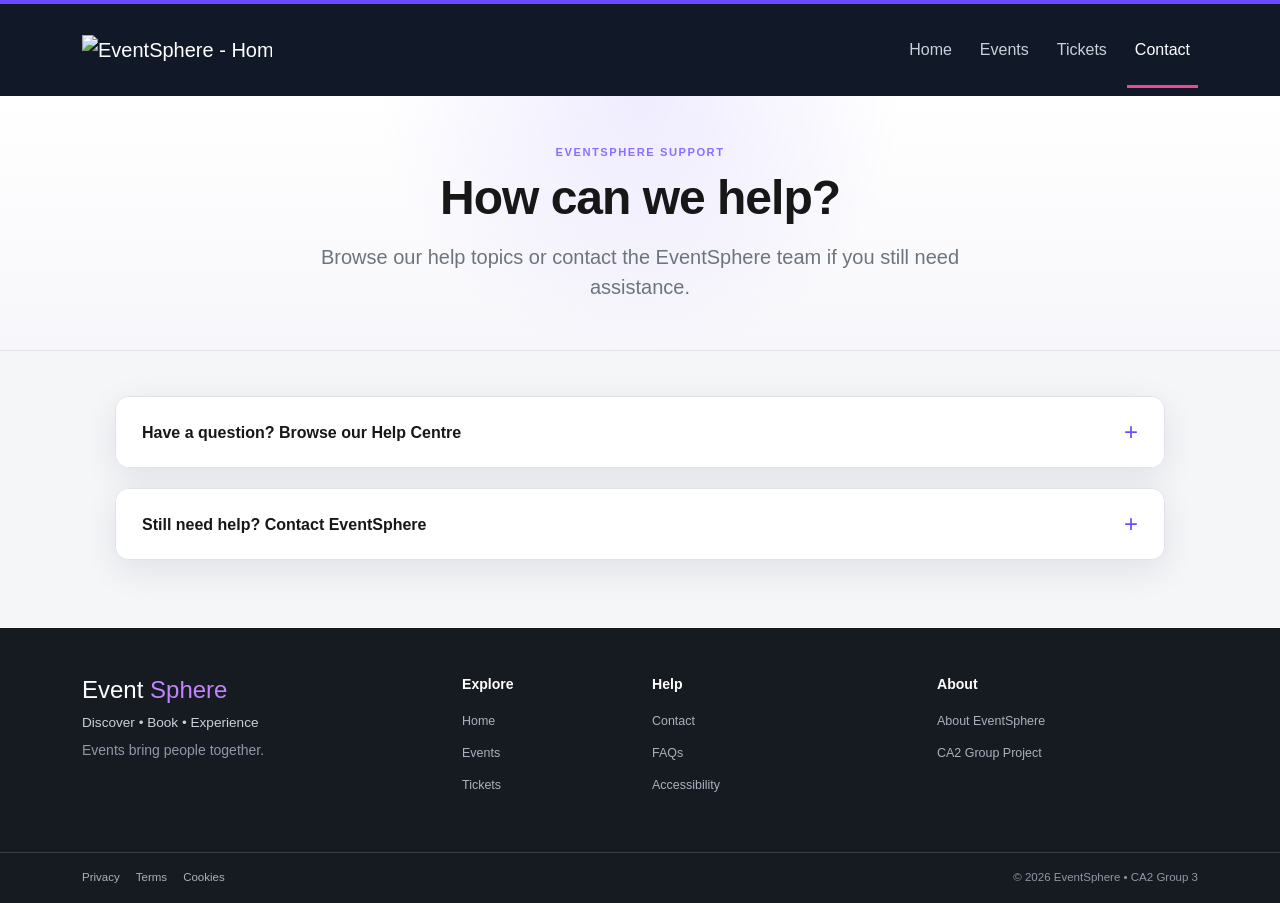
==== contact/contact.html @ 48b28e6f "Add files via upload" ====
<!doctype html>
<html lang="en">
	<head>
		<meta charset="utf-8">
		<meta name="viewport" content="width=device-width, initial-scale=1">
		<meta name="description" content="Get help, browse frequently asked questions or contact EventSphere.">
		<title>Contact & Help | EventSphere</title>

		<!-- EventSphere Favicon -->
		<link rel="icon" type="image/png" href="../images/favicon.png">

		<!-- Bootstrap 5.3 -->
		<link href="https://cdn.jsdelivr.net/npm/bootstrap@5.3.9/dist/css/bootstrap.min.css" rel="stylesheet">

		<!-- EventSphere CSS -->
		<link rel="stylesheet" href="../styles/style.css">
	</head>
	<body>

		<!-- SHARED EVENTSPHERE HEADER -->
		<header class="site-header">
			<nav class="navbar navbar-expand-lg navbar-dark">
				<div class="container">

					<!-- EventSphere Logo -->
					<a class="navbar-brand" href="../index.html">
						<img src="../images/logo.png" alt="EventSphere - Home" class="eventsphere-logo">
					</a>

					<!-- Mobile Menu -->
					<button class="navbar-toggler" type="button" data-bs-toggle="collapse" data-bs-target="#mainNavigation" aria-controls="mainNavigation" aria-expanded="false" aria-label="Open navigation">
						<span class="navbar-toggler-icon"></span>
					</button>

					<!-- Navigation -->
					<div class="collapse navbar-collapse" id="mainNavigation">
						<ul class="navbar-nav ms-auto">
							<li class="nav-item">
								<a class="nav-link" href="../index.html">Home</a>
							</li>
							<li class="nav-item">
								<a class="nav-link" href="../events/events.html">Events</a>
							</li>
							<li class="nav-item">
								<a class="nav-link" href="../tickets/tickets.html">Tickets</a>
							</li>
							<li class="nav-item">
								<a class="nav-link active" aria-current="page" href="contact.html">Contact</a>
							</li>
						</ul>
					</div>
				</div>
			</nav>
		</header>
		<main>

			<!-- =========================================
				 HELP PAGE INTRODUCTION
			========================================= -->
			<section class="contact-hero py-5">
				<div class="container">
					<div class="contact-hero-content text-center">
						<p class="section-label mb-2">EVENTSPHERE SUPPORT</p>
						<h1 class="display-5 fw-bold mb-3">How can we help?</h1>
						<p class="lead text-secondary mx-auto mb-0">
							Browse our help topics or contact the
							EventSphere team if you still need assistance.
						</p>
					</div>
				</div>
			</section>

			<!-- =========================================
				 HELP & CONTACT ACCORDION
			========================================= -->
			<section class="contact-support-section pb-5">
				<div class="container">
					<div class="contact-accordion mx-auto" id="eventSphereHelpAccordion">

						<!-- =================================
							 HELP CENTRE
						================================== -->
						<div class="accordion-item">
							<h2 class="accordion-header" id="helpCentreHeading">
								<button class="accordion-button collapsed" type="button" data-bs-toggle="collapse" data-bs-target="#helpCentrePanel" aria-expanded="false" aria-controls="helpCentrePanel">Have a question? Browse our Help Centre</button>
							</h2>
							<div id="helpCentrePanel" class="accordion-collapse collapse" aria-labelledby="helpCentreHeading" data-bs-parent="#eventSphereHelpAccordion">
								<div class="accordion-body p-4 p-md-5">
									<div class="mb-4">
										<p class="section-label mb-1">HELP CENTRE</p>
										<h3 class="h3">Frequently Asked Questions</h3>
										<p class="text-secondary mb-0">
											These demonstration help topics
											explain common EventSphere booking
											and ticket questions.
										</p>
									</div>

									<!-- FAQ 1 -->
									<article class="help-article">
										<h4>Where can I find my ticket?</h4>
										<p>
											After completing the EventSphere
											demonstration booking process,
											generated tickets are displayed
											during the final Ticket step.
										</p>
										<p class="mb-0">
											The tickets can then be printed
											or saved using the browser's
											print functionality.
										</p>
									</article>

									<!-- FAQ 2 -->
									<article class="help-article">
										<h4>Can I change my ticket quantity?</h4>
										<p class="mb-0">
											Ticket quantities can be changed
											during the first booking step before
											the booking is confirmed.
										</p>
									</article>

									<!-- FAQ 3 -->
									<article class="help-article">
										<h4>Why does my ticket say FACSIMILE?</h4>
										<p class="mb-0">
											EventSphere is an educational
											demonstration website. All tickets
											generated by the website are
											facsimiles and are not valid for
											admission to any real event.
										</p>
									</article>

									<!-- FAQ 4 -->
									<article class="help-article">
										<h4>
											I closed my ticket before printing it.
											What should I do?
										</h4>
										<p class="mb-0">
											During this demonstration, booking
											information is not permanently stored.
											A visitor may need to return to the
											Tickets page and create a new
											demonstration booking.
										</p>
									</article>

									<!-- FAQ 5 -->
									<article class="help-article">
										<h4>Are payments processed by EventSphere?</h4>
										<p class="mb-0">
											No. EventSphere does not request or
											process real payment-card information.
											Ticket prices, booking fees and totals
											are calculated only to demonstrate
											client-side booking functionality.
										</p>
									</article>
									<div class="help-placeholder mt-4">
										<strong>Future group content</strong>
										<p class="mb-0 mt-1">
											Additional help articles, event-specific
											information or accessibility guidance
											can be added here during final group
											integration.
										</p>
									</div>
								</div>
							</div>
						</div>

						<!-- =================================
							 CONTACT EVENTSPHERE
						================================== -->
						<div class="accordion-item">
							<h2 class="accordion-header" id="contactHeading">
								<button class="accordion-button collapsed" type="button" data-bs-toggle="collapse" data-bs-target="#contactPanel" aria-expanded="false" aria-controls="contactPanel">Still need help? Contact EventSphere</button>
							</h2>
							<div id="contactPanel" class="accordion-collapse collapse" aria-labelledby="contactHeading" data-bs-parent="#eventSphereHelpAccordion">
								<div class="accordion-body p-4 p-md-5">
									<div class="row g-5">

										<!-- =================================
											 LEFT:
											 SUPPORT INFORMATION
										================================== -->
										<div class="col-12 col-lg-5">
											<p class="section-label mb-1">CONTACT EVENTSPHERE</p>
											<h3 class="h2 mb-3">Still need help?</h3>
											<p class="text-secondary">
												Use the demonstration contact
												form to send an enquiry to the
												EventSphere team.
											</p>
											<div class="contact-help-list">
												<div class="contact-help-item">
													<strong>Event questions</strong>
													<span>
														Ask about event information,
														venues or accessibility.
													</span>
												</div>
												<div class="contact-help-item">
													<strong>Ticket support</strong>
													<span>
														Report a problem with the
														demonstration booking or
														ticket process.
													</span>
												</div>
												<div class="contact-help-item">
													<strong>Booking enquiries</strong>
													<span>
														Include a demonstration
														booking reference if available.
													</span>
												</div>
												<div class="contact-help-item">
													<strong>Feedback</strong>
													<span>Tell us about your EventSphere experience.</span>
												</div>
											</div>
											<div class="contact-support-details mt-4">
												<p>
													<strong>Demonstration support hours</strong>
													Monday to Friday<br>
													09:00 - 17:00
												</p>
												<p class="mb-0">
													<strong>Demonstration response time</strong>
													Usually within 1-2 working days.
												</p>
											</div>
										</div>

										<!-- =================================
											 RIGHT:
											 CONTACT FORM
										================================== -->
										<div class="col-12 col-lg-7">
											<div class="contact-form-panel">
												<h3 class="h4 mb-2">Send us a message</h3>
												<p class="text-secondary mb-4">
													Fields marked with
														<span class="required-marker">*</span>
													are required.
												</p>
												<form id="contactForm" novalidate>

													<!-- Full Name -->
													<div class="mb-4">
														<label for="contactName" class="form-label">Full name
															<span class="required-marker">*</span>
														</label>
														<input type="text" class="form-control" id="contactName" name="contactName" autocomplete="name" aria-describedby="contactNameError contactNameHelp" required>
														<div class="validation-message" id="contactNameError" aria-live="polite"></div>
														<div class="form-text" id="contactNameHelp">Enter your full name.</div>
													</div>

													<!-- Email -->
													<div class="mb-4">
														<label for="contactEmail" class="form-label">Email address
															<span class="required-marker">*</span>
														</label>
														<input type="email" class="form-control" id="contactEmail" name="contactEmail" autocomplete="email" aria-describedby="contactEmailError contactEmailHelp" required>
														<div class="validation-message" id="contactEmailError" aria-live="polite"></div>
														<div class="form-text" id="contactEmailHelp">
															Enter the email address
															we would use to respond.
														</div>
													</div>

													<!-- Phone -->
													<div class="mb-4">
														<label for="contactPhone" class="form-label">Phone number
															<span class="optional-marker">Optional</span>
														</label>
														<input type="tel" class="form-control" id="contactPhone" name="contactPhone" autocomplete="tel" placeholder="+353 87 123 4567" aria-describedby="contactPhoneError contactPhoneHelp">
														<div class="validation-message" id="contactPhoneError" aria-live="polite"></div>
														<div class="form-text" id="contactPhoneHelp">If entered, the number must begin with +.</div>
													</div>

													<!-- Enquiry Type -->
													<div class="mb-4">
														<label for="enquiryType" class="form-label">Enquiry type
															<span class="required-marker">*</span>
														</label>
														<select class="form-select" id="enquiryType" name="enquiryType" aria-describedby="enquiryTypeError enquiryTypeHelp" required>
															<option value="">Choose an enquiry type</option>
															<option value="event">Event information</option>
															<option value="ticket">Ticket support</option>
															<option value="booking">Booking enquiry</option>
															<option value="accessibility">Accessibility</option>
															<option value="feedback">Feedback</option>
															<option value="other">Other</option>
														</select>
														<div class="validation-message" id="enquiryTypeError" aria-live="polite"></div>
														<div class="form-text" id="enquiryTypeHelp">
															Select the option that
															best matches your enquiry.
														</div>
													</div>

													<!-- Booking Reference -->
													<div class="mb-4">
														<label for="bookingReference" class="form-label">Booking reference
															<span class="optional-marker">Optional</span>
														</label>
														<input type="text" class="form-control" id="bookingReference" name="bookingReference" placeholder="ES-2026-123456" aria-describedby="bookingReferenceHelp">
														<div class="form-text" id="bookingReferenceHelp">
															Include your demonstration
															booking reference if your
															enquiry relates to a ticket
															or booking.
														</div>
													</div>

													<!-- Message -->
													<div class="mb-4">
														<label for="contactMessage" class="form-label">Message
															<span class="required-marker">*</span>
														</label>
														<textarea class="form-control" id="contactMessage" name="contactMessage" rows="6" maxlength="1000" aria-describedby="contactMessageError contactMessageHelp" required></textarea>
														<div class="validation-message" id="contactMessageError" aria-live="polite"></div>
														<div class="form-text" id="contactMessageHelp">
															Tell us how we can help.
															Maximum 1000 characters.
														</div>
													</div>

													<!-- Terms / Privacy -->
													<div class="form-check mb-4">
														<input class="form-check-input" type="checkbox" id="contactConsent" name="contactConsent" aria-describedby="contactConsentError" required>
														<label class="form-check-label" for="contactConsent">
															I understand that this is
															a demonstration contact form
															and no message will actually
															be sent.
															<span class="required-marker">*</span>
														</label>
														<div class="validation-message" id="contactConsentError" aria-live="polite"></div>
													</div>

													<!-- Submit -->
													<button class="btn event-primary-button w-100" id="contactSubmitButton" type="submit">Send Message</button>

													<!-- Placeholder Success Area -->
													<div class="contact-success-message d-none mt-4" id="contactSuccessMessage" role="status" aria-live="polite">
														<strong>Message received</strong>
														<p class="mb-0 mt-1">
															This is a demonstration
															confirmation. No real message
															has been sent.
														</p>
													</div>
												</form>
											</div>
										</div>
									</div>
								</div>
							</div>
						</div>
					</div>
				</div>
			</section>
		</main>

	<!-- =========================================
		 SHARED EVENTSPHERE FOOTER
	========================================= -->
	<footer class="site-footer">
		<div class="container py-5">
			<div class="row g-4">

				<!-- EventSphere Brand -->
				<div class="col-12 col-lg-4">
					<div class="footer-brand">
						<h2 class="h4">Event
							<span>Sphere</span>
						</h2>
						<p class="mb-1">Discover • Book • Experience</p>
						<small>Events bring people together.</small>
					</div>
				</div>

				<!-- Explore -->
				<div class="col-6 col-md-4 col-lg-2">
					<h3 class="footer-heading">Explore</h3>
					<ul class="footer-links">
						<li>
							<a href="../index.html">Home</a>
						</li>
						<li>
							<a href="../events/events.html">Events</a>
						</li>
						<li>
							<a href="../tickets/tickets.html">Tickets</a>
						</li>
					</ul>
				</div>

				<!-- Help -->
				<div class="col-6 col-md-4 col-lg-3">
					<h3 class="footer-heading">Help</h3>
					<ul class="footer-links">
						<li>
							<a href="../contact/contact.html">Contact</a>
						</li>
						<li>
							<a href="../contact/contact.html">FAQs</a>
						</li>
						<li>
							<a href="../contact/contact.html">Accessibility</a>
						</li>
					</ul>
				</div>

				<!-- About -->
				<div class="col-12 col-md-4 col-lg-3">
					<h3 class="footer-heading">About</h3>
					<ul class="footer-links">
						<li>
							<a href="#" data-bs-toggle="modal" data-bs-target="#aboutModal">About EventSphere</a>
						</li>
						<li>
							<a href="#" data-bs-toggle="modal" data-bs-target="#projectModal">CA2 Group Project</a>
						</li>
					</ul>
				</div>
			</div>
		</div>

		<!-- Lower Footer -->
		<div class="footer-bottom">
			<div class="container py-3">
				<div class="d-flex flex-column flex-md-row justify-content-between align-items-center gap-2">
					<div class="d-flex flex-wrap justify-content-center gap-3">
						<a href="#" data-bs-toggle="modal" data-bs-target="#privacyModal">Privacy</a>
						<a href="#" data-bs-toggle="modal" data-bs-target="#termsModal">Terms</a>
						<a href="#" data-bs-toggle="modal" data-bs-target="#cookiesModal">Cookies</a>
					</div>
					<p class="mb-0">© 2026 EventSphere • CA2 Group 3</p>
				</div>
			</div>
		</div>
	</footer>
	
		<!-- PRIVACY MODAL -->
	<div class="modal fade" id="privacyModal" tabindex="-1" aria-labelledby="privacyModalLabel" aria-hidden="true">
		<div class="modal-dialog modal-dialog-centered">
			<div class="modal-content">

				<!-- Modal Header -->
				<div class="modal-header">
					<h2 class="modal-title fs-5" id="privacyModalLabel">EventSphere Privacy</h2>
					<button type="button" class="btn-close" data-bs-dismiss="modal" aria-label="Close"></button>
				</div>

				<!-- Modal Content -->
				<div class="modal-body">
					<p>
						EventSphere is a demonstration website
						developed as part of the Web Design and
						Client Side Scripting CA2 Group Project.
					</p>
					<p>
						Information entered into demonstration forms,
						including names, email addresses and optional
						phone numbers, is used only within the current
						browser session to demonstrate website
						functionality.
					</p>
					<p>
						EventSphere does not store this information in
						a database or use it for real ticket purchases,
						payments or event admissions.
					</p>
					<p class="mb-0">
						Any booking references, confirmations and
						tickets generated by EventSphere are
						demonstration data only.
					</p>
				</div>

				<!-- Modal Footer -->
				<div class="modal-footer">
					<button type="button" class="btn btn-dark" data-bs-dismiss="modal">Close</button>
				</div>
			</div>
		</div>
	</div>
	
	<!-- TERMS MODAL -->
	<div class="modal fade" id="termsModal" tabindex="-1" aria-labelledby="termsModalLabel" aria-hidden="true">
		<div class="modal-dialog modal-dialog-centered">
			<div class="modal-content">

				<!-- Modal Header -->
				<div class="modal-header">
					<h2 class="modal-title fs-5" id="termsModalLabel">EventSphere Terms & Conditions</h2>
					<button type="button" class="btn-close" data-bs-dismiss="modal" aria-label="Close"></button>
				</div>

				<!-- Modal Content -->
				<div class="modal-body">
					<p>
						EventSphere is an educational demonstration
						website created for the Web Design and
						Client Side Scripting CA2 Group Project.
					</p>
					<p>
						Event information, ticket prices, booking
						references and availability shown on this
						website are provided for demonstration
						purposes only.
					</p>
					<p>
						EventSphere does not process real payments,
						complete real bookings or provide admission
						to any event.
					</p>
					<p>
						Tickets generated by EventSphere are
						facsimile demonstration tickets only and
						are clearly marked as not valid for
						admission.
					</p>
					<p class="mb-0">
						By using this demonstration website, users
						acknowledge that all bookings, transactions
						and tickets are simulated as part of the
						CA2 project.
					</p>
				</div>

				<!-- Modal Footer -->
				<div class="modal-footer"> 
					<button type="button" class="btn btn-dark" data-bs-dismiss="modal">Close</button>
				</div>
			</div>
		</div>
	</div>
	
	<!-- COOKIES MODAL -->
	<div class="modal fade" id="cookiesModal" tabindex="-1" aria-labelledby="cookiesModalLabel" aria-hidden="true">
		<div class="modal-dialog modal-dialog-centered">
			<div class="modal-content">

				<!-- Modal Header -->
				<div class="modal-header">
					<h2 class="modal-title fs-5" id="cookiesModalLabel">EventSphere Cookies</h2>
					<button type="button" class="btn-close" data-bs-dismiss="modal" aria-label="Close"></button>
				</div>

				<!-- Modal Content -->
				<div class="modal-body">
					<p>
						EventSphere is an educational demonstration
						website developed for the Web Design and
						Client Side Scripting CA2 Group Project.
					</p>
					<p>
						EventSphere does not currently use advertising,
						analytics or tracking cookies.
					</p>
					<p>
						The demonstration booking process operates
						within the current browser session and does
						not use cookies to store customer details,
						booking information or payment information.
					</p>
					<p>
						If cookies or similar technologies were added
						to a future version of EventSphere, visitors
						would be informed about their purpose before
						non-essential cookies were used.
					</p>
					<p class="mb-0">
						The current EventSphere CA2 website therefore
						does not require visitors to accept
						non-essential cookies.
					</p>
				</div>

				<!-- Modal Footer -->
				<div class="modal-footer">
					<button type="button" class="btn btn-dark" data-bs-dismiss="modal">Close</button>
				</div>
			</div>
		</div>
	</div>
	
	<!-- ABOUT EVENTSPHERE MODAL -->
	<div class="modal fade" id="aboutModal" tabindex="-1" aria-labelledby="aboutModalLabel" aria-hidden="true">
		<div class="modal-dialog modal-dialog-centered">
			<div class="modal-content">
				<div class="modal-header">
					<h2 class="modal-title fs-5" id="aboutModalLabel">About EventSphere</h2>
					<button type="button" class="btn-close" data-bs-dismiss="modal" aria-label="Close"></button>
				</div>
				<div class="modal-body">
					<p>
						<strong>EventSphere</strong> is a demonstration
						event discovery and ticket-booking website
						designed to make finding and exploring events
						simple and engaging.
					</p>
					<p>
						The website brings event information, ticket
						selection, booking support and customer help
						together in one consistent experience.
					</p>
					<p>
						Visitors can explore events, review event
						information, select demonstration tickets,
						calculate booking costs and move through a
						multi-step booking process.
					</p>
					<p class="mb-0">
						EventSphere has been designed with responsive
						layouts, accessibility and clear navigation
						in mind so that the experience remains usable
						across desktop, tablet and mobile devices.
					</p>
				</div>
				<div class="modal-footer">
					<button type="button" class="btn btn-dark" data-bs-dismiss="modal">Close</button>
				</div>
			</div>
		</div>
	</div>
	
	<!-- CA2 GROUP PROJECT MODAL -->
	<div class="modal fade" id="projectModal" tabindex="-1" aria-labelledby="projectModalLabel" aria-hidden="true">
		<div class="modal-dialog modal-dialog-centered">
			<div class="modal-content">
				<div class="modal-header">
					<h2 class="modal-title fs-5" id="projectModalLabel">CA2 Group Project</h2>
					<button type="button" class="btn-close" data-bs-dismiss="modal" aria-label="Close"></button>
				</div>
				<div class="modal-body">
					<p>
						EventSphere is being developed as the
						<strong>Continuous Assessment 2</strong>
						group project for
						<strong>
							Web Design and Client Side Scripting
							(HDCAIMLFE)
						</strong>.
					</p>
					<p>
						The project is being completed by
						<strong>Group 3</strong> and demonstrates the
						use of HTML5, CSS, Bootstrap 5.3 and
						client-side JavaScript.
					</p>
					<p>
						The website includes responsive page layouts,
						interactive event and ticket features, form
						validation, accessibility considerations and
						a simulated ticket-booking experience.
					</p>
					<p>
						Some event information, ticket data, booking
						references and generated tickets are fictional
						and are included solely to demonstrate the
						functionality of the website.
					</p>
					<p class="mb-0">
						All tickets generated by EventSphere are
						facsimiles and are not valid for admission
						to any real event.
					</p>
				</div>
				<div class="modal-footer">
					<button type="button" class="btn btn-dark" data-bs-dismiss="modal">Close</button>
				</div>
			</div>
		</div>
	</div>
	
	<!-- BACK TO TOP BUTTON -->
	<button id="backToTopButton" class="back-to-top" type="button" aria-label="Back to top" title="Back to top">↑</button>

	<!-- BOOTSTRAP 5.3 JAVASCRIPT -->
	<script src="https://cdn.jsdelivr.net/npm/bootstrap@5.3.9/dist/js/bootstrap.bundle.min.js"></script>

	<!-- EVENTSPHERE JAVASCRIPT -->
	<script src="../js/script.js"></script>

	</body>
	
</html>
---- styles/style.css ----
/* =============================================
   EventSphere
   Web Design and Client Side Scripting
   CA2 - Group 3

   Shared Website Stylesheet

   Used by:
   - Home
   - Events
   - Tickets
   - Contact / Help

   Framework:
   - Bootstrap 5.3

   Custom styling includes:
   - EventSphere branding and colours
   - Navigation and footer
   - Responsive page layouts
   - Ticket booking interface
   - Booking progress and validation
   - Facsimile ticket design
   - Contact and Help sections
   - Bootstrap component customisation
   - Accessibility and responsive adjustments
============================================= */

:root {
    /* Temporary colours.
       Replace after the group agrees on the
       final EventSphere visual identity. */

    --eventsphere-primary: #6d4aff;
    --eventsphere-primary-dark: #5432dd;
    --eventsphere-secondary: #ec4899;

    --eventsphere-dark: #111827;
    --eventsphere-dark-soft: #20252d;

    --eventsphere-background: #f5f6f8;
    --eventsphere-surface: #ffffff;

    --eventsphere-text: #171717;
    --eventsphere-muted: #687080;

    --eventsphere-border: #dfe3e8;

    --eventsphere-shadow:
        0 10px 35px rgba(17, 24, 39, 0.09);

    --eventsphere-radius: 14px;
}

/* =============================================
   General
============================================= */

/* =============================================
   EventSphere Logo
============================================= */

.eventsphere-logo {
    width: 190px;
    height: auto;
    display: block;
}

@media (max-width: 575.98px) {
    .eventsphere-logo {
        width: 150px;
    }
}

body {
    min-height: 100vh;
    background: var(--eventsphere-background);
    color: var(--eventsphere-text);
    font-family: Arial, Helvetica, sans-serif;
}

button, a {
    transition:
        color 0.2s,
        background-color 0.2s,
        border-color 0.2s,
        transform 0.2s,
        box-shadow 0.2s;
}

/* =============================================
   Navigation
============================================= */

.site-header {
    background: var(--eventsphere-dark);
    border-top: 4px solid var(--eventsphere-primary);
}

.site-header .navbar {
    min-height: 78px;
}

.brand-icon {
    width: 39px;
    height: 39px;
    display: inline-grid;
    place-items: center;
    border-radius: 11px;
    color: white;
    background:
        linear-gradient(
            135deg,
            var(--eventsphere-primary),
            var(--eventsphere-secondary)
        );
    box-shadow:
        0 7px 20px
        rgba(109, 74, 255, 0.3);
}

.brand-name {
    color: white;
    font-size: 1.35rem;
    font-weight: 700;
}

.brand-name span {
    color: #d8b4fe;
}

.site-header .nav-link {
    color: #cbd0da;
    margin-left: 12px;
    border-bottom: 3px solid transparent;
    padding-top: 26px;
    padding-bottom: 23px;
}

.site-header .nav-link:hover,
.site-header .nav-link:focus,
.site-header .nav-link.active {
    color: white;
    border-bottom-color: var(--eventsphere-secondary);
}

/* =============================================
   CONTACT / HELP PAGE
============================================= */

.contact-hero {
    background:
        radial-gradient(
            circle at 50% 0%,
            rgba(109, 74, 255, 0.10),
            transparent 38%
        ),
        linear-gradient(
            180deg,
            #ffffff,
            #f7f7fb
        );
    border-bottom:
        1px solid var(--eventsphere-border);
}

.contact-hero-content {
    max-width: 760px;
    margin: auto;
}

.contact-hero h1 {
    color: var(--eventsphere-text);
    letter-spacing: -1px;
}

.contact-hero .lead {
    max-width: 680px;
}

/* =============================================
   Main Support Area
============================================= */

.contact-support-section {
    padding-top: 45px;
    background: var(--eventsphere-background);
}

.contact-accordion {
    max-width: 1050px;
    margin-left: auto;
    margin-right: auto;
}

/* =============================================
   Main Accordion Cards
============================================= */

.contact-accordion .accordion-item {
    overflow: hidden;
    margin-bottom: 20px;
    border:
        1px solid
        var(--eventsphere-border);
    border-radius: var(--eventsphere-radius);
    background: var(--eventsphere-surface);
    box-shadow: var(--eventsphere-shadow);
}

.contact-accordion .accordion-button {
    padding: 23px 26px;
    color: var(--eventsphere-text);
    background: var(--eventsphere-surface);
    font-size: 1rem;
    font-weight: 700;
    box-shadow: none;
}

.contact-accordion .accordion-button:not(.collapsed) {
    color: white;
    background: 
        linear-gradient(
            135deg,
            var(--eventsphere-dark),
            #2a1f55
        );
    box-shadow: none;
}

.contact-accordion .accordion-button:focus {
    border-color: var(--eventsphere-primary);
    box-shadow:
        0 0 0 0.2rem
        rgba(109, 74, 255, 0.15);
}

/* =============================================
   Contact Accordion Plus / Minus
============================================= */

.contact-accordion .accordion-button::after {
    content: "+" !important;
    background: none !important;
    background-image: none !important;
    width: auto;
    height: auto;
    margin-left: auto;
    color: var(--eventsphere-primary);
    font-size: 1.5rem;
    font-weight: 500;
    line-height: 1;
    transform: none !important;
}

.contact-accordion .accordion-button:not(.collapsed)::after {
    content: "−" !important;
    background: none !important;
    background-image: none !important;
    color: white;
    transform: none !important;
}

/* =============================================
   Help Centre
============================================= */

.help-article {
    padding: 22px 0;
    border-bottom:
        1px solid
        var(--eventsphere-border);
}

.help-article:first-of-type {
    padding-top: 10px;
}


.help-article:last-of-type {
    border-bottom: none;
}


.help-article h4 {
    margin-bottom: 9px;

    color:
        var(--eventsphere-text);

    font-size: 1.05rem;
    font-weight: 700;
}


.help-article p {
    color:
        var(--eventsphere-muted);

    line-height: 1.7;

    font-size: 0.9rem;
}


.help-placeholder {
    padding: 17px 19px;

    color: #40355f;

    border:
        1px dashed #b9a6fa;

    border-radius: 10px;

    background: #f7f4ff;

    font-size: 0.85rem;
}


/* =============================================
   Contact Information Column
============================================= */

.contact-help-list {
    margin-top: 30px;
}


.contact-help-item {
    position: relative;

    padding:
        0 0 22px 22px;

    border-left:
        2px solid
        #e6e1ff;
}


.contact-help-item:last-child {
    padding-bottom: 0;
}


.contact-help-item::before {
    content: "";

    position: absolute;

    left: -6px;
    top: 3px;

    width: 10px;
    height: 10px;

    border-radius: 50%;

    background:
        linear-gradient(
            135deg,
            var(--eventsphere-primary),
            var(--eventsphere-secondary)
        );
}


.contact-help-item strong {
    display: block;

    margin-bottom: 4px;

    color:
        var(--eventsphere-text);

    font-size: 0.92rem;
}


.contact-help-item span {
    display: block;

    color:
        var(--eventsphere-muted);

    font-size: 0.82rem;

    line-height: 1.6;
}


/* =============================================
   Support Hours
============================================= */

.contact-support-details {
    padding: 20px;

    border-radius: 10px;

    background:
        linear-gradient(
            135deg,
            #f5f2ff,
            #fff5fa
        );

    border:
        1px solid
        #e4dcff;

    color:
        var(--eventsphere-muted);

    font-size: 0.84rem;
}


.contact-support-details strong {
    display: block;

    margin-bottom: 3px;

    color:
        var(--eventsphere-text);
}


/* =============================================
   Contact Form Panel
============================================= */

.contact-form-panel {
    padding: 30px;

    border:
        1px solid
        var(--eventsphere-border);

    border-radius:
        var(--eventsphere-radius);

    background: white;

    box-shadow:
        0 12px 35px
        rgba(17, 24, 39, 0.07);
}


.contact-form-panel .form-label {
    font-weight: 700;
}


.contact-form-panel .form-control,
.contact-form-panel .form-select {
    min-height: 48px;

    border:
        1px solid
        var(--eventsphere-border);

    border-radius: 8px;
}


.contact-form-panel textarea.form-control {
    min-height: 150px;

    resize: vertical;
}


.contact-form-panel .form-control:focus,
.contact-form-panel .form-select:focus {
    border-color:
        var(--eventsphere-primary);

    box-shadow:
        0 0 0 0.2rem
        rgba(109, 74, 255, 0.13);
}


/* =============================================
   Contact Checkbox
============================================= */

.contact-form-panel .form-check-input {
    width: 1.15rem;
    height: 1.15rem;

    margin-top: 0.18rem;
}


.contact-form-panel .form-check-input:checked {
    border-color:
        var(--eventsphere-primary);

    background-color:
        var(--eventsphere-primary);
}


.contact-form-panel .form-check-label {
    padding-left: 4px;

    color:
        var(--eventsphere-muted);

    font-size: 0.82rem;

    line-height: 1.6;
}


/* =============================================
   Contact Success Message
============================================= */

.contact-success-message {
    padding: 17px 20px;

    color: #14532d;

    border:
        1px solid #86d5a4;

    border-radius: 10px;

    background: #f0fdf4;

    font-size: 0.85rem;
}


/* =============================================
   Contact Validation

   Uses the same EventSphere validation
   appearance as the Tickets page.
============================================= */

.contact-form-panel .form-control.field-error,
.contact-form-panel .form-select.field-error {
    border-color: #c81e1e;

    background-color: #fff7f7;
}


.contact-form-panel .form-control.field-valid,
.contact-form-panel .form-select.field-valid {
    border-color: #198754;
}


/* =============================================
   Contact Responsive Design
============================================= */

@media (max-width: 991.98px) {

    .contact-form-panel {
        padding: 25px;
    }

}


@media (max-width: 575.98px) {

    .contact-support-section {
        padding-top: 25px;
    }


    .contact-accordion .accordion-button {
        padding: 19px 20px;

        font-size: 0.92rem;
    }


    .contact-accordion .accordion-body {
        padding: 25px 20px !important;
    }


    .contact-form-panel {
        padding: 22px 18px;
    }


    .contact-hero {
        padding-top: 40px !important;
        padding-bottom: 40px !important;
    }


    .contact-hero h1 {
        font-size: 2.2rem;
    }

}




/* =============================================
   Back to Top Button
============================================= */

.back-to-top {
    position: fixed;

    right: 25px;
    bottom: 25px;

    width: 48px;
    height: 48px;

    display: grid;
    place-items: center;

    color: white;

    border: none;
    border-radius: 50%;

    background:
        linear-gradient(
            135deg,
            var(--eventsphere-primary),
            var(--eventsphere-secondary)
        );

    box-shadow:
        0 8px 24px
        rgba(17, 24, 39, 0.22);

    font-size: 1.35rem;
    font-weight: 700;

    cursor: pointer;

    opacity: 0;
    visibility: hidden;

    transform: translateY(10px);

    transition:
        opacity 0.25s,
        visibility 0.25s,
        transform 0.25s,
        box-shadow 0.25s;

    z-index: 40;
}


.back-to-top.show {
    opacity: 1;
    visibility: visible;

    transform: translateY(0);
}


.back-to-top:hover {
    transform: translateY(-3px);

    box-shadow:
        0 12px 28px
        rgba(109, 74, 255, 0.3);
}


.back-to-top:focus-visible {
    outline: 3px solid #f9a8d4;
    outline-offset: 3px;
}


/* Mobile */

@media (max-width: 575.98px) {

    .back-to-top {
        right: 16px;
        bottom: 16px;

        width: 44px;
        height: 44px;
    }

}


/* =============================================
   Event Summary
============================================= */

.event-summary {
    color: white;

    background:
        radial-gradient(
            circle at 80% 20%,
            rgba(109, 74, 255, 0.27),
            transparent 28%
        ),
        linear-gradient(
            135deg,
            #0d1220,
            #181b31,
            #271b52
        );
}


.event-image-placeholder {
    min-height: 175px;

    border-radius:
        var(--eventsphere-radius);

    border:
        1px solid rgba(255, 255, 255, 0.18);

    display: flex;
    flex-direction: column;

    justify-content: center;
    align-items: center;

    text-align: center;

    background:
        linear-gradient(
            135deg,
            rgba(37, 99, 235, 0.55),
            rgba(109, 74, 255, 0.72),
            rgba(236, 72, 153, 0.65)
        );

    box-shadow:
        0 14px 40px rgba(0, 0, 0, 0.22);
}


.placeholder-label {
    font-size: 0.85rem;
    font-weight: 700;

    letter-spacing: 1.1px;
}


.event-image-placeholder small {
    margin-top: 6px;

    color: #e9e5ff;
}


.event-category,
.section-label {
    color: #8b6fff;

    font-size: 0.7rem;
    font-weight: 700;

    letter-spacing: 1.5px;
}


.event-summary .event-category {
    color: #c4b5fd;
}


.event-title {
    margin-bottom: 8px;

    font-size:
        clamp(2rem, 5vw, 3.3rem);

    font-weight: 750;

    letter-spacing: -1px;
}


.event-meta {
    color: #e3e5eb;

    font-size: 0.9rem;
}


.event-description {
    max-width: 760px;

    color: #c9ccda;

    line-height: 1.7;
}


/* =============================================
   Important Information
============================================= */

.important-information {
    color: white;

    background:
        var(--eventsphere-dark-soft);

    border-bottom:
        1px solid rgba(255, 255, 255, 0.1);
}


.important-information p {
    color: #e1e4eb;

    font-size: 0.87rem;
}


.important-link {
    padding: 4px 0;

    color: #d8b4fe;

    border: none;
    background: transparent;

    font-size: 0.84rem;
    font-weight: 600;

    text-decoration: underline;
}


.important-link:hover,
.important-link:focus {
    color: white;
}


/* =============================================
   Main Booking Area
============================================= */

.ticket-booking-section {
    min-height: 650px;
}


.venue-card,
.ticket-card {
    overflow: hidden;

    border:
        1px solid
        var(--eventsphere-border);

    border-radius:
        var(--eventsphere-radius);

    box-shadow:
        var(--eventsphere-shadow);
}


.venue-card .card-header {
    background:
        var(--eventsphere-surface);

    padding: 20px 23px;

    border-bottom:
        1px solid
        var(--eventsphere-border);
}


.placeholder-badge {
    color: #5932b2;

    background: #ede9fe;

    padding: 7px 11px;

    border-radius: 20px;

    font-size: 0.68rem;

    letter-spacing: 0.4px;
}


.venue-card .card-body {
    padding: 20px;
}


.venue-placeholder {
    min-height: 510px;

    display: grid;
    place-items: center;

    padding: 35px;

    text-align: center;

    border:
        2px dashed #c8cdd7;

    border-radius: 11px;

    background:
        linear-gradient(
            135deg,
            #fbfcfd,
            #eef1f5
        );
}


.venue-placeholder-content {
    max-width: 470px;
}


.venue-placeholder-icon {
    width: 82px;
    height: 82px;

    display: grid;
    place-items: center;

    margin:
        0 auto 20px;

    border-radius: 50%;

    color: white;

    font-size: 2.1rem;

    background:
        linear-gradient(
            135deg,
            var(--eventsphere-primary),
            var(--eventsphere-secondary)
        );

    box-shadow:
        0 10px 25px
        rgba(109, 74, 255, 0.25);
}


.venue-placeholder p {
    color:
        var(--eventsphere-muted);

    line-height: 1.7;
}


.venue-card-footer {
    padding: 17px 22px;

    color:
        var(--eventsphere-muted);

    background: #fafbfc;

    border-top:
        1px solid
        var(--eventsphere-border);

    font-size: 0.81rem;
}


/* =============================================
   Ticket Card
============================================= */

.ticket-card {
    position: sticky;
    top: 20px;
}


.ticket-introduction {
    color:
        var(--eventsphere-muted);
}


.ticket-option {
    display: flex;

    justify-content: space-between;
    align-items: center;

    gap: 18px;

    padding: 20px 0;

    border-bottom:
        1px solid
        var(--eventsphere-border);
}


.ticket-details h3 {
    margin-bottom: 2px;

    font-size: 0.96rem;
    font-weight: 700;
}


.ticket-details p {
    margin-bottom: 5px;

    color:
        var(--eventsphere-muted);

    font-size: 0.76rem;
}


.ticket-details strong {
    font-size: 0.91rem;
}


.ticket-details small {
    color:
        var(--eventsphere-muted);

    font-size: 0.66rem;
}


/* =============================================
   Quantity Controls
============================================= */

.quantity-selector {
    min-width: 112px;

    display: flex;
    justify-content: space-between;
    align-items: center;

    padding: 3px;

    border:
        1px solid
        var(--eventsphere-border);

    border-radius: 25px;
}


.quantity-button {
    width: 32px;
    height: 32px;

    display: grid;
    place-items: center;

    padding: 0;

    color: white;

    border: none;
    border-radius: 50%;

    background:
        var(--eventsphere-primary);

    font-size: 1.15rem;
    line-height: 1;
}


.quantity-button:not(:disabled):hover {
    background:
        var(--eventsphere-primary-dark);
}


.quantity-button:disabled {
    opacity: 0.45;

    cursor: not-allowed;
}


.quantity-value {
    min-width: 25px;

    text-align: center;

    font-weight: 700;
}


/* =============================================
   Order Summary
============================================= */

.order-summary {
    padding: 18px;

    border-radius: 9px;

    background: #f6f8fa;
}


.summary-row {
    display: flex;
    justify-content: space-between;

    padding: 5px 0;

    color:
        var(--eventsphere-muted);

    font-size: 0.86rem;
}


.summary-total {
    margin-top: 10px;

    padding-top: 12px;

    color:
        var(--eventsphere-text);

    border-top:
        1px solid
        var(--eventsphere-border);

    font-size: 1.05rem;
}


.event-primary-button {
    padding: 13px;

    color: white;

    border: none;

    background:
        linear-gradient(
            90deg,
            var(--eventsphere-primary),
            var(--eventsphere-secondary)
        );

    font-weight: 700;
}


.event-primary-button:not(:disabled):hover {
    color: white;

    transform: translateY(-1px);

    box-shadow:
        0 8px 20px
        rgba(109, 74, 255, 0.28);
}


.event-primary-button:disabled {
    color: white;

    opacity: 0.45;
}


.demo-notice {
    color:
        var(--eventsphere-muted);

    font-size: 0.71rem;
}


/* =============================================
   Bootstrap Offcanvas Customisation
============================================= */

.event-offcanvas {
    width:
        min(520px, 100%);
}


.event-offcanvas .offcanvas-header {
    min-height: 71px;

    border-bottom:
        1px solid
        var(--eventsphere-border);
}


.event-offcanvas .offcanvas-body {
    padding: 27px;
}


.offcanvas-event-meta {
    padding: 16px;

    border-radius: 9px;

    background: #f6f8fa;
}


.information-section {
    padding: 20px 0;

    border-bottom:
        1px solid
        var(--eventsphere-border);
}


.information-section:last-child {
    border-bottom: none;
}


.information-section h4 {
    font-weight: 700;
}


.information-section p {
    margin-bottom: 0;

    color:
        var(--eventsphere-muted);

    font-size: 0.89rem;
    line-height: 1.7;
}


/* =============================================
   Footer
============================================= */

.site-footer {
    color: #cad0da;

    background: #161b22;
}


.footer-brand h2 {
    color: white;
}


.footer-brand h2 span {
    color: #c084fc;
}


.footer-brand p {
    font-size: 0.85rem;
}


.footer-brand small {
    color: #8f98a7;
}


.footer-heading {
    margin-bottom: 15px;

    color: white;

    font-size: 0.88rem;
    font-weight: 700;
}


.footer-links {
    margin: 0;
    padding: 0;

    list-style: none;
}


.footer-links li {
    margin-bottom: 8px;
}


.footer-links a {
    color: #aab1bd;

    font-size: 0.78rem;

    text-decoration: none;
}


.footer-links a:hover,
.footer-links a:focus {
    color: white;
}


.footer-bottom {
    color: #8f98a7;

    border-top:
        1px solid #373e48;

    font-size: 0.72rem;
}


.footer-bottom a {
    color: #aab1bd;

    text-decoration: none;
}


.footer-bottom a:hover,
.footer-bottom a:focus {
    color: white;
}


/* =============================================
   Responsive Adjustments
============================================= */

@media (max-width: 991.98px) {

    .site-header .nav-link {
        margin-left: 0;

        padding:
            12px 0;

        border-bottom: none;
    }


    .site-header .nav-link.active {
        color: #d8b4fe;
    }


    .ticket-card {
        position: static;
    }


    .venue-placeholder {
        min-height: 390px;
    }

}



@media (max-width: 575.98px) {

    .event-image-placeholder {
        min-height: 210px;
    }


    .event-title {
        font-size: 2.25rem;
    }


    .ticket-option {
        flex-direction: column;
        align-items: flex-start;
    }


    .quantity-selector {
        align-self: flex-end;
    }


    .venue-placeholder {
        min-height: 320px;

        padding: 24px;
    }


    .venue-card .card-header {
        align-items: flex-start !important;
    }

}

@media (max-width: 575.98px) {

    .eventsphere-logo {
        width: 150px;
    }

}

/* =============================================
   Booking Progress
============================================= */

.booking-progress-section {
    background: #ffffff;

    border-bottom:
        1px solid var(--eventsphere-border);
}


.booking-progress {
    max-width: 850px;

    margin: auto;

    display: flex;
    align-items: flex-start;
    justify-content: center;
}


.progress-step {
    min-width: 75px;

    display: flex;
    flex-direction: column;
    align-items: center;

    text-align: center;

    color:
        var(--eventsphere-muted);
}


.step-number {
    width: 38px;
    height: 38px;

    display: grid;
    place-items: center;

    border-radius: 50%;

    border:
        2px solid
        var(--eventsphere-border);

    background: white;

    color:
        var(--eventsphere-muted);

    font-weight: 700;

    transition: 0.25s;
}


.progress-step span {
    margin-top: 7px;

    font-size: 0.76rem;
    font-weight: 600;
}


/* Active Step */

.progress-step.active {
    color:
        var(--eventsphere-primary);
}


.progress-step.active .step-number {
    color: white;

    border-color:
        var(--eventsphere-primary);

    background:
        linear-gradient(
            135deg,
            var(--eventsphere-primary),
            var(--eventsphere-secondary)
        );

    box-shadow:
        0 5px 15px
        rgba(109, 74, 255, 0.25);
}


/* Completed Step */

.progress-step.completed {
    color:
        var(--eventsphere-primary);
}


.progress-step.completed .step-number {
    color: white;

    border-color:
        var(--eventsphere-primary);

    background:
        var(--eventsphere-primary);
}


/* Connecting Lines */

.progress-line {
    flex: 1;

    max-width: 110px;

    height: 2px;

    margin-top: 19px;

    background:
        var(--eventsphere-border);
}


/* Mobile */

@media (max-width: 575.98px) {

    .booking-progress-section {
        padding-left: 8px;
        padding-right: 8px;
    }


    .progress-step {
        min-width: 46px;
    }


    .step-number {
        width: 32px;
        height: 32px;

        font-size: 0.8rem;
    }


    .progress-step span {
        font-size: 0.62rem;
    }


    .progress-line {
        margin-top: 16px;
    }

}

/* =============================================
   Booking Details - Step 2
============================================= */

.booking-details-section {
    min-height: 650px;

    background:
        var(--eventsphere-background);
}


.booking-details-card,
.details-summary-card {
    border:
        1px solid
        var(--eventsphere-border);

    border-radius:
        var(--eventsphere-radius);

    box-shadow:
        var(--eventsphere-shadow);
}


.booking-details-introduction,
.details-event-meta {
    color:
        var(--eventsphere-muted);
}


.booking-details-card .form-label {
    font-weight: 700;
}


.booking-details-card .form-control {
    min-height: 48px;

    border:
        1px solid
        var(--eventsphere-border);

    border-radius: 8px;
}


.booking-details-card .form-control:focus {
    border-color:
        var(--eventsphere-primary);

    box-shadow:
        0 0 0 0.2rem
        rgba(109, 74, 255, 0.15);
}


.required-marker {
    color: #c81e1e;
}


.optional-marker {
    margin-left: 6px;

    color:
        var(--eventsphere-muted);

    font-size: 0.72rem;
    font-weight: 400;
}


.booking-demo-alert {
    padding: 16px 18px;

    color: #40355f;

    border:
        1px solid #ddd3ff;

    border-radius: 9px;

    background: #f6f2ff;

    font-size: 0.85rem;
}


.details-summary-card {
    position: sticky;
    top: 20px;
}


.details-ticket-row {
    display: flex;
    justify-content: space-between;

    gap: 20px;

    padding: 7px 0;

    color:
        var(--eventsphere-muted);

    font-size: 0.88rem;
}


.details-ticket-row strong {
    color:
        var(--eventsphere-text);
}


.next-version-notice {
    color:
        var(--eventsphere-muted);

    font-size: 0.72rem;
}


@media (max-width: 991.98px) {

    .details-summary-card {
        position: static;
    }

}

/* =============================================
   Booking Form Validation
============================================= */

.validation-message {
    min-height: 20px;

    margin-top: 5px;

    color: #c81e1e;

    font-size: 0.78rem;
    font-weight: 600;
}


.booking-details-card .form-control.field-error {
    border-color: #c81e1e;

    background-color: #fff7f7;
}


.booking-details-card .form-control.field-error:focus {
    border-color: #c81e1e;

    box-shadow:
        0 0 0 0.2rem
        rgba(200, 30, 30, 0.12);
}


.booking-details-card .form-control.field-valid {
    border-color: #198754;
}


.booking-details-card .form-control.field-valid:focus {
    border-color: #198754;

    box-shadow:
        0 0 0 0.2rem
        rgba(25, 135, 84, 0.12);
}

/* =============================================
   Review Booking - Step 3
============================================= */

.review-booking-section {
    min-height: 650px;

    background:
        var(--eventsphere-background);
}


.review-page-title {
    max-width: 720px;

    margin-left: auto;
    margin-right: auto;
}


.review-card,
.review-customer-card {
    border:
        1px solid
        var(--eventsphere-border);

    border-radius:
        var(--eventsphere-radius);

    box-shadow:
        var(--eventsphere-shadow);
}


.review-customer-card {
    position: sticky;
    top: 20px;
}


.review-event-meta {
    display: flex;
    flex-direction: column;

    gap: 8px;

    color:
        var(--eventsphere-muted);
}


.review-event-meta p {
    margin-bottom: 0;
}


.review-divider {
    margin: 28px 0;

    border-color:
        var(--eventsphere-border);

    opacity: 1;
}


.review-ticket-count {
    padding: 6px 12px;

    color: #5932b2;

    border-radius: 20px;

    background: #ede9fe;

    font-size: 0.75rem;
    font-weight: 700;
}


.review-ticket-row {
    display: flex;
    justify-content: space-between;
    align-items: center;

    gap: 20px;

    padding: 13px 0;

    border-bottom:
        1px solid
        var(--eventsphere-border);
}


.review-ticket-row:last-child {
    border-bottom: none;
}


.review-ticket-information h4 {
    margin-bottom: 2px;

    font-size: 0.95rem;
    font-weight: 700;
}


.review-ticket-information p {
    margin-bottom: 0;

    color:
        var(--eventsphere-muted);

    font-size: 0.78rem;
}


.review-ticket-price {
    white-space: nowrap;

    font-weight: 700;
}


.review-price-summary {
    padding: 20px;

    border-radius: 10px;

    background: #f6f8fa;
}


.review-customer-details {
    margin-bottom: 0;
}


.review-detail-row {
    padding: 13px 0;

    border-bottom:
        1px solid
        var(--eventsphere-border);
}


.review-detail-row:first-child {
    padding-top: 0;
}


.review-detail-row:last-child {
    border-bottom: none;
}


.review-detail-row dt {
    margin-bottom: 3px;

    color:
        var(--eventsphere-muted);

    font-size: 0.73rem;
    font-weight: 600;

    text-transform: uppercase;
    letter-spacing: 0.5px;
}


.review-detail-row dd {
    margin-bottom: 0;

    color:
        var(--eventsphere-text);

    font-size: 0.95rem;
    font-weight: 600;

    overflow-wrap: anywhere;
}


.review-notice {
    padding: 16px 18px;

    color: #40355f;

    border:
        1px solid #ddd3ff;

    border-radius: 9px;

    background: #f6f2ff;

    font-size: 0.84rem;
}


@media (max-width: 991.98px) {

    .review-customer-card {
        position: static;
    }

}


@media (max-width: 575.98px) {

    .review-ticket-row {
        align-items: flex-start;
    }


    .review-ticket-count {
        font-size: 0.68rem;
    }

}

/* =============================================
   Booking Confirmed - Step 4
============================================= */

.booking-confirmed-section {
    min-height: 700px;

    background:
        radial-gradient(
            circle at 50% 10%,
            rgba(109, 74, 255, 0.08),
            transparent 35%
        ),
        var(--eventsphere-background);
}


.confirmation-wrapper {
    max-width: 900px;

    margin: auto;
}


.confirmation-icon {
    width: 76px;
    height: 76px;

    display: grid;
    place-items: center;

    margin: 0 auto 22px;

    color: white;

    border-radius: 50%;

    background:
        linear-gradient(
            135deg,
            var(--eventsphere-primary),
            var(--eventsphere-secondary)
        );

    box-shadow:
        0 12px 30px
        rgba(109, 74, 255, 0.28);

    font-size: 2.1rem;
    font-weight: 700;
}


.confirmation-introduction {
    max-width: 620px;

    color:
        var(--eventsphere-muted);

    font-size: 1.05rem;
}


.confirmation-warning {
    max-width: 720px;

    margin: 0 auto 28px;

    padding: 17px 20px;

    color: #40355f;

    border:
        1px solid #ddd3ff;

    border-radius: 10px;

    background: #f6f2ff;

    font-size: 0.85rem;
}


.booking-reference-card {
    max-width: 520px;

    margin: 0 auto 30px;

    padding: 24px;

    text-align: center;

    color: white;

    border-radius:
        var(--eventsphere-radius);

    background:
        linear-gradient(
            135deg,
            var(--eventsphere-dark),
            #2a1f55
        );

    box-shadow:
        var(--eventsphere-shadow);
}


.booking-reference-label {
    margin-bottom: 5px;

    color: #c4b5fd;

    font-size: 0.7rem;
    font-weight: 700;

    letter-spacing: 1.6px;
}


.booking-reference-value {
    margin-bottom: 5px;

    font-size:
        clamp(1.7rem, 5vw, 2.5rem);

    font-weight: 800;

    letter-spacing: 2px;
}


.booking-reference-help {
    color: #c8cbd5;

    font-size: 0.75rem;
}


.confirmation-summary-card {
    overflow: hidden;

    border:
        1px solid
        var(--eventsphere-border);

    border-radius:
        var(--eventsphere-radius);

    box-shadow:
        var(--eventsphere-shadow);
}


.confirmation-information p {
    display: flex;
    flex-direction: column;

    margin-bottom: 14px;

    color:
        var(--eventsphere-text);
}


.confirmation-information strong {
    margin-bottom: 2px;

    color:
        var(--eventsphere-muted);

    font-size: 0.7rem;
    font-weight: 600;

    letter-spacing: 0.5px;

    text-transform: uppercase;
}


.confirmation-divider {
    margin: 28px 0;

    border-color:
        var(--eventsphere-border);

    opacity: 1;
}


.confirmed-ticket-row {
    display: flex;
    justify-content: space-between;

    gap: 20px;

    padding: 11px 0;

    border-bottom:
        1px solid
        var(--eventsphere-border);
}


.confirmed-ticket-row:last-child {
    border-bottom: none;
}


.confirmed-ticket-row span {
    color:
        var(--eventsphere-muted);
}


.confirmed-ticket-row strong {
    white-space: nowrap;
}


.confirmation-actions {
    max-width: 520px;

    margin: 30px auto 0;
}


.confirmation-ticket-button {
    width: 100%;

    padding: 15px;

    font-size: 1rem;
}


@media (max-width: 575.98px) {

    .confirmed-ticket-row {
        align-items: flex-start;
    }


    .booking-reference-card {
        padding: 20px 15px;
    }

}

/* =============================================
   Facsimile Tickets - Step 5
============================================= */

.facsimile-ticket-section {
    min-height: 750px;
    background:
        radial-gradient(
            circle at 50% 5%,
            rgba(109, 74, 255, 0.09),
            transparent 35%
        ),
        var(--eventsphere-background);
}


/* =============================================
   Step 5 Page Heading
============================================= */

.ticket-page-heading {
    max-width: 720px;
    margin-left: auto;
    margin-right: auto;
}


/* =============================================
   Demonstration Warning
============================================= */

.facsimile-page-warning {
    max-width: 850px;
    margin: 0 auto 32px;
    padding: 17px 20px;

    color: #713f12;

    border: 1px solid #f2cf80;
    border-radius: 10px;

    background: #fff9e8;

    font-size: 0.85rem;
}


/* =============================================
   Generated Tickets Container
============================================= */

.generated-tickets {
    max-width: 950px;
    margin: auto;

    display: grid;
    gap: 30px;
}


/* =============================================
   Individual Facsimile Ticket
============================================= */

.facsimile-ticket {
    position: relative;
    overflow: hidden;

    display: grid;

    grid-template-columns:
        minmax(0, 1fr)
        230px;

    min-height: 340px;

    color: white;

    border-radius: 18px;

    background:
        radial-gradient(
            circle at 75% 20%,
            rgba(236, 72, 153, 0.38),
            transparent 32%
        ),
        linear-gradient(
            135deg,
            #0d1220,
            #201948,
            #3a1b63
        );

    box-shadow:
        0 18px 45px
        rgba(17, 24, 39, 0.19);
}


/* Decorative colour glow */

.facsimile-ticket::before {
    content: "";

    position: absolute;

    width: 240px;
    height: 240px;

    left: -90px;
    bottom: -120px;

    border-radius: 50%;

    background:
        rgba(109, 74, 255, 0.25);

    filter: blur(5px);
}


/* =============================================
   Main Ticket Content
============================================= */

.ticket-main-content {
    position: relative;
    z-index: 1;

    padding: 34px 38px;
}


.ticket-brand-row {
    display: flex;

    justify-content: space-between;
    align-items: flex-start;

    gap: 20px;

    margin-bottom: 28px;
}


.ticket-logo {
    width: 175px;
    height: auto;

    display: block;
}


.ticket-position {
    padding: 7px 12px;

    color: #f3e8ff;

    border: 1px solid
        rgba(255, 255, 255, 0.25);

    border-radius: 20px;

    background:
        rgba(255, 255, 255, 0.08);

    font-size: 0.72rem;
    font-weight: 700;

    white-space: nowrap;
}


.ticket-event-label {
    margin-bottom: 4px;

    color: #c4b5fd;

    font-size: 0.68rem;
    font-weight: 700;

    letter-spacing: 1.6px;
}


.ticket-event-name {
    margin-bottom: 24px;

    font-size:
        clamp(1.8rem, 4vw, 2.7rem);

    font-weight: 800;

    letter-spacing: -0.5px;
}


/* =============================================
   Event Information
============================================= */

.ticket-information-grid {
    display: grid;

    grid-template-columns:
        repeat(3, minmax(0, 1fr));

    gap: 22px;

    margin-bottom: 25px;
}


.ticket-information-item span {
    display: block;

    margin-bottom: 3px;

    color: #c4b5fd;

    font-size: 0.65rem;
    font-weight: 700;

    letter-spacing: 0.8px;

    text-transform: uppercase;
}


.ticket-information-item strong {
    display: block;

    color: white;

    font-size: 0.9rem;

    overflow-wrap: anywhere;
}


.ticket-holder-row {
    display: grid;

    grid-template-columns:
        1fr 1fr;

    gap: 22px;

    padding-top: 20px;

    border-top: 1px solid
        rgba(255, 255, 255, 0.16);
}


/* =============================================
   Ticket Stub
============================================= */

.ticket-stub {
    position: relative;
    z-index: 1;

    padding: 30px 24px;

    display: flex;
    flex-direction: column;
    justify-content: space-between;

    text-align: center;

    border-left: 2px dashed
        rgba(255, 255, 255, 0.3);

    background:
        rgba(8, 11, 22, 0.38);
}


/* Decorative perforation circles */

.ticket-stub::before,
.ticket-stub::after {
    content: "";

    position: absolute;

    left: -14px;

    width: 26px;
    height: 26px;

    border-radius: 50%;

    background:
        var(--eventsphere-background);
}


.ticket-stub::before {
    top: -13px;
}


.ticket-stub::after {
    bottom: -13px;
}


/* =============================================
   Ticket Type / Price
============================================= */

.facsimile-label {
    color: #f9a8d4;

    font-size: 0.72rem;
    font-weight: 800;

    letter-spacing: 2px;
}


.ticket-type-name {
    margin: 14px 0 3px;

    color: white;

    font-size: 1.15rem;
    font-weight: 700;
}


.ticket-price {
    color: #ddd6fe;

    font-size: 0.9rem;
}


/* =============================================
   Decorative Barcode
============================================= */

.ticket-barcode {
    height: 62px;

    margin: 22px 0 12px;

    background:
        repeating-linear-gradient(
            90deg,
            white 0,
            white 2px,
            transparent 2px,
            transparent 5px,
            white 5px,
            white 6px,
            transparent 6px,
            transparent 10px
        );

    opacity: 0.83;
}


.ticket-id {
    color: #d8d9e3;

    font-size: 0.68rem;

    letter-spacing: 0.8px;

    overflow-wrap: anywhere;
}


/* =============================================
   Not Valid for Admission Stamp
============================================= */

.ticket-facsimile-stamp {
    display: inline-block;

    margin-top: 18px;
    padding: 7px 9px;

    color: #fecdd3;

    border: 2px solid
        rgba(251, 113, 133, 0.72);

    transform: rotate(-3deg);

    font-size: 0.67rem;
    font-weight: 800;

    letter-spacing: 1px;
}


/* =============================================
   Step 5 Buttons
============================================= */

.ticket-page-actions {
    max-width: 650px;

    margin: 35px auto 0;

    display: grid;

    grid-template-columns:
        1fr 1fr 1fr;

    gap: 15px;
}


.ticket-page-actions .btn {
    padding: 13px;
}


.print-help {
    color:
        var(--eventsphere-muted);

    font-size: 0.72rem;
}


/* =============================================
   Step 5 Responsive Design
============================================= */

@media (max-width: 767.98px) {

    .facsimile-ticket {
        grid-template-columns: 1fr;
    }


    .ticket-stub {
        min-height: 250px;

        border-left: none;

        border-top: 2px dashed
            rgba(255, 255, 255, 0.3);
    }


    .ticket-stub::before,
    .ticket-stub::after {
        top: -14px;
        bottom: auto;
    }


    .ticket-stub::before {
        left: -13px;
    }


    .ticket-stub::after {
        left: auto;
        right: -13px;
    }


    .ticket-information-grid {
        grid-template-columns:
            1fr 1fr;
    }


    .ticket-page-actions {
        grid-template-columns: 1fr;
    }

}


@media (max-width: 480px) {

    .ticket-main-content {
        padding: 27px 22px;
    }


    .ticket-brand-row {
        flex-direction: column;
    }


    .ticket-logo {
        width: 145px;
    }


    .ticket-information-grid,
    .ticket-holder-row {
        grid-template-columns: 1fr;
    }

}

/* =============================================
   EventSphere Bootstrap Modals
============================================= */

.modal-content {
    overflow: hidden;

    border: none;
    border-radius: 14px;

    box-shadow:
        0 20px 60px
        rgba(17, 24, 39, 0.30);
}


/* Modal Header */

.modal-header {
    padding: 20px 24px;

    color: white;

    border-bottom: none;

    background:
        linear-gradient(
            135deg,
            var(--eventsphere-dark),
            #2a1f55
        );
}


.modal-title {
    font-weight: 700;
}


/* White close X on dark header */

.modal-header .btn-close {
    filter: invert(1);
    opacity: 0.8;
}


.modal-header .btn-close:hover {
    opacity: 1;
}


/* Modal Content */

.modal-body {
    padding: 25px 24px;

    color:
        var(--eventsphere-text);

    line-height: 1.7;
}


.modal-body p {
    margin-bottom: 16px;
}


.modal-body strong {
    color:
        var(--eventsphere-primary-dark);
}


/* Modal Footer */

.modal-footer {
    padding: 15px 24px;

    border-top:
        1px solid
        var(--eventsphere-border);

    background: #f8f9fb;
}


/* EventSphere-style close button */

.modal-footer .btn-dark {
    border: none;

    background:
        linear-gradient(
            135deg,
            var(--eventsphere-primary),
            var(--eventsphere-secondary)
        );
}


.modal-footer .btn-dark:hover {
    transform: translateY(-1px);

    box-shadow:
        0 6px 16px
        rgba(109, 74, 255, 0.25);
}


/* Small EventSphere accent */

.modal-header::before {
    content: "";

    width: 4px;
    height: 28px;

    margin-right: 12px;

    border-radius: 4px;

    background:
        linear-gradient(
            180deg,
            var(--eventsphere-primary),
            var(--eventsphere-secondary)
        );
}


/* =============================================
   Print Facsimile Tickets
============================================= */

@media print {

    @page {
        size: A4 portrait;
        margin: 12mm;
    }


    body {
        background: white;
    }


    /* Hide normal website content */

    body > header,
	.event-summary,
	.important-information,
	.back-to-top,
    .booking-progress-section,
    .event-offcanvas,
    .offcanvas-backdrop,
    .site-footer,
    .ticket-page-heading,
    .facsimile-page-warning,
	.ticket-email-notice,
    .ticket-page-actions,
    .print-help {
        display: none !important;
    }
	
	#ticketSelectionStep,
	#bookingDetailsStep,
	#reviewBookingStep,
	#bookingConfirmedStep {
		display: none !important;
	}


    /* Show Step 5 */

    #facsimileTicketStep {
        display: block !important;

        min-height: auto;

        padding: 0 !important;

        background: white;
    }


    #facsimileTicketStep .container {
        width: 100%;
        max-width: none;

        margin: 0;
        padding: 0;
    }


    /* Generated tickets */

    .generated-tickets {
        display: block;

        max-width: none;
    }


    /* Individual printed ticket */

    .facsimile-ticket {
        width: 100%;

        min-height: 0;

        margin: 0 0 12mm;

        grid-template-columns:
            minmax(0, 1fr)
            190px;

        border: 1px solid #333;

        border-radius: 10px;

        box-shadow: none;

        break-inside: avoid;

        page-break-inside: avoid;

        print-color-adjust: exact;

        -webkit-print-color-adjust: exact;
    }


    .ticket-main-content {
        padding: 25px;
    }


    .ticket-stub {
        padding: 24px 18px;
    }


    .ticket-logo {
        width: 145px;
    }


    .ticket-event-name {
        font-size: 1.65rem;
    }


    .ticket-barcode {
        print-color-adjust: exact;

        -webkit-print-color-adjust: exact;
    }

}

/* =============================================
   Simulated Email Confirmation
============================================= */

.ticket-email-notice {
    max-width: 850px;

    margin: 0 auto 32px;
    padding: 17px 20px;

    display: flex;
    align-items: center;

    gap: 15px;

    color: #14532d;

    border: 1px solid #86d5a4;
    border-radius: 10px;

    background: #f0fdf4;
}


.ticket-email-icon {
    width: 42px;
    height: 42px;

    flex-shrink: 0;

    display: grid;
    place-items: center;

    border-radius: 50%;

    color: white;

    background: #198754;

    font-size: 1.1rem;
}


.ticket-email-notice p {
    margin-bottom: 4px;

    font-size: 0.85rem;
}


.ticket-email-notice small {
    color: #53705e;

    font-size: 0.72rem;
}


/* Mobile */

@media (max-width: 575.98px) {

    .ticket-email-notice {
        align-items: flex-start;
    }

}
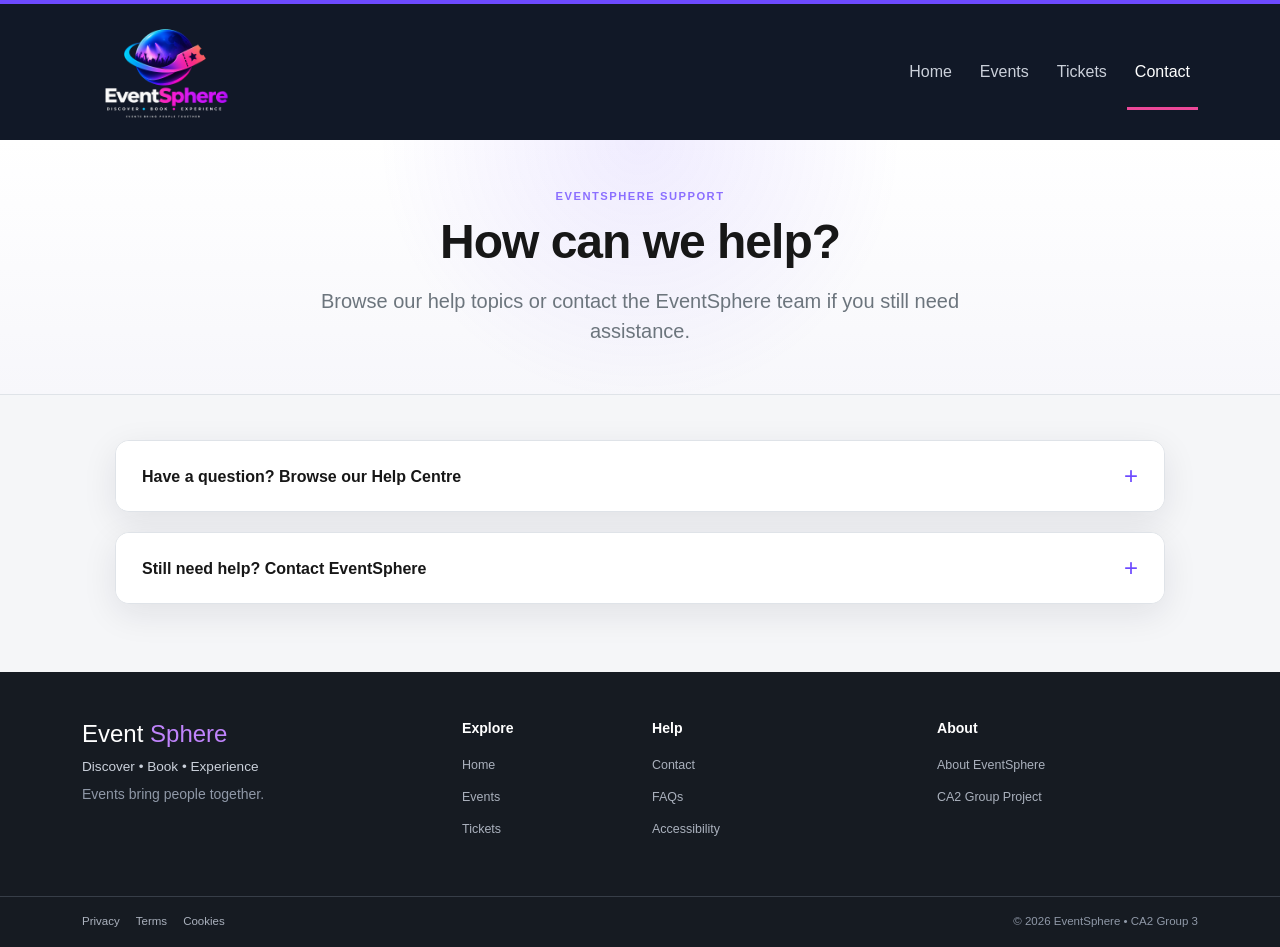
==== commit d256108d: "Add files via upload" ====
--- a/contact/contact.html
+++ b/contact/contact.html
@@ -84,7 +84,7 @@
 							<h2 class="accordion-header" id="helpCentreHeading">
 								<button class="accordion-button collapsed" type="button" data-bs-toggle="collapse" data-bs-target="#helpCentrePanel" aria-expanded="false" aria-controls="helpCentrePanel">Have a question? Browse our Help Centre</button>
 							</h2>
-							<div id="helpCentrePanel" class="accordion-collapse collapse" aria-labelledby="helpCentreHeading" data-bs-parent="#eventSphereHelpAccordion">
+							<div id="helpCentrePanel" class="accordion-collapse collapse" role="region" aria-labelledby="helpCentreHeading" data-bs-parent="#eventSphereHelpAccordion">
 								<div class="accordion-body p-4 p-md-5">
 									<div class="mb-4">
 										<p class="section-label mb-1">HELP CENTRE</p>
@@ -180,7 +180,7 @@
 							<h2 class="accordion-header" id="contactHeading">
 								<button class="accordion-button collapsed" type="button" data-bs-toggle="collapse" data-bs-target="#contactPanel" aria-expanded="false" aria-controls="contactPanel">Still need help? Contact EventSphere</button>
 							</h2>
-							<div id="contactPanel" class="accordion-collapse collapse" aria-labelledby="contactHeading" data-bs-parent="#eventSphereHelpAccordion">
+							<div id="contactPanel" class="accordion-collapse collapse" role="region" aria-labelledby="contactHeading" data-bs-parent="#eventSphereHelpAccordion">
 								<div class="accordion-body p-4 p-md-5">
 									<div class="row g-5">
 
@@ -346,7 +346,7 @@
 													</div>
 
 													<!-- Submit -->
-													<button class="btn event-primary-button w-100" id="contactSubmitButton" type="submit">Send Message</button>
+													<button class="btn event-primary-button w-100" id="contactSubmitButton" type="submit" disabled>Send Message</button>
 
 													<!-- Placeholder Success Area -->
 													<div class="contact-success-message d-none mt-4" id="contactSuccessMessage" role="status" aria-live="polite">
@@ -450,7 +450,7 @@
 	</footer>
 	
 		<!-- PRIVACY MODAL -->
-	<div class="modal fade" id="privacyModal" tabindex="-1" aria-labelledby="privacyModalLabel" aria-hidden="true">
+	<div class="modal fade" id="privacyModal" tabindex="-1" role="dialog" aria-labelledby="privacyModalLabel" aria-hidden="true">
 		<div class="modal-dialog modal-dialog-centered">
 			<div class="modal-content">
 
@@ -495,7 +495,7 @@
 	</div>
 	
 	<!-- TERMS MODAL -->
-	<div class="modal fade" id="termsModal" tabindex="-1" aria-labelledby="termsModalLabel" aria-hidden="true">
+	<div class="modal fade" id="termsModal" tabindex="-1" role="dialog" aria-labelledby="termsModalLabel" aria-hidden="true">
 		<div class="modal-dialog modal-dialog-centered">
 			<div class="modal-content">
 
@@ -546,7 +546,7 @@
 	</div>
 	
 	<!-- COOKIES MODAL -->
-	<div class="modal fade" id="cookiesModal" tabindex="-1" aria-labelledby="cookiesModalLabel" aria-hidden="true">
+	<div class="modal fade" id="cookiesModal" tabindex="-1" role="dialog" aria-labelledby="cookiesModalLabel" aria-hidden="true">
 		<div class="modal-dialog modal-dialog-centered">
 			<div class="modal-content">
 
@@ -595,7 +595,7 @@
 	</div>
 	
 	<!-- ABOUT EVENTSPHERE MODAL -->
-	<div class="modal fade" id="aboutModal" tabindex="-1" aria-labelledby="aboutModalLabel" aria-hidden="true">
+	<div class="modal fade" id="aboutModal" tabindex="-1" role="dialog" aria-labelledby="aboutModalLabel" aria-hidden="true">
 		<div class="modal-dialog modal-dialog-centered">
 			<div class="modal-content">
 				<div class="modal-header">
@@ -635,7 +635,7 @@
 	</div>
 	
 	<!-- CA2 GROUP PROJECT MODAL -->
-	<div class="modal fade" id="projectModal" tabindex="-1" aria-labelledby="projectModalLabel" aria-hidden="true">
+	<div class="modal fade" id="projectModal" tabindex="-1" role="dialog" aria-labelledby="projectModalLabel" aria-hidden="true">
 		<div class="modal-dialog modal-dialog-centered">
 			<div class="modal-content">
 				<div class="modal-header">
--- a/styles/style.css
+++ b/styles/style.css
@@ -61,7 +61,7 @@
 ============================================= */
 
 .eventsphere-logo {
-    width: 190px;
+    width: 165px;
     height: auto;
     display: block;
 }
@@ -281,43 +281,27 @@
     border-bottom: none;
 }
 
-
 .help-article h4 {
     margin-bottom: 9px;
-
-    color:
-        var(--eventsphere-text);
-
+    color: var(--eventsphere-text);
     font-size: 1.05rem;
     font-weight: 700;
 }
 
-
 .help-article p {
-    color:
-        var(--eventsphere-muted);
-
+    color: var(--eventsphere-muted);
     line-height: 1.7;
-
     font-size: 0.9rem;
 }
-
 
 .help-placeholder {
     padding: 17px 19px;
-
     color: #40355f;
-
-    border:
-        1px dashed #b9a6fa;
-
+    border: 1px dashed #b9a6fa;
     border-radius: 10px;
-
     background: #f7f4ff;
-
     font-size: 0.85rem;
 }
-
 
 /* =============================================
    Contact Information Column
@@ -327,13 +311,9 @@
     margin-top: 30px;
 }
 
-
 .contact-help-item {
     position: relative;
-
-    padding:
-        0 0 22px 22px;
-
+    padding: 0 0 22px 22px;
     border-left:
         2px solid
         #e6e1ff;
@@ -344,20 +324,14 @@
     padding-bottom: 0;
 }
 
-
 .contact-help-item::before {
     content: "";
-
     position: absolute;
-
     left: -6px;
     top: 3px;
-
     width: 10px;
     height: 10px;
-
     border-radius: 50%;
-
     background:
         linear-gradient(
             135deg,
@@ -366,30 +340,19 @@
         );
 }
 
-
 .contact-help-item strong {
     display: block;
-
     margin-bottom: 4px;
-
-    color:
-        var(--eventsphere-text);
-
+    color: var(--eventsphere-text);
     font-size: 0.92rem;
 }
-
 
 .contact-help-item span {
     display: block;
-
-    color:
-        var(--eventsphere-muted);
-
+    color: var(--eventsphere-muted);
     font-size: 0.82rem;
-
     line-height: 1.6;
 }
-
 
 /* =============================================
    Support Hours
@@ -397,36 +360,25 @@
 
 .contact-support-details {
     padding: 20px;
-
     border-radius: 10px;
-
     background:
         linear-gradient(
             135deg,
             #f5f2ff,
             #fff5fa
         );
-
     border:
         1px solid
         #e4dcff;
-
-    color:
-        var(--eventsphere-muted);
-
+    color: var(--eventsphere-muted);
     font-size: 0.84rem;
 }
-
 
 .contact-support-details strong {
     display: block;
-
     margin-bottom: 3px;
-
-    color:
-        var(--eventsphere-text);
-}
-
+    color: var(--eventsphere-text);
+}
 
 /* =============================================
    Contact Form Panel
@@ -434,57 +386,42 @@
 
 .contact-form-panel {
     padding: 30px;
-
     border:
         1px solid
         var(--eventsphere-border);
-
-    border-radius:
-        var(--eventsphere-radius);
-
+    border-radius: var(--eventsphere-radius);
     background: white;
-
     box-shadow:
         0 12px 35px
         rgba(17, 24, 39, 0.07);
 }
 
-
 .contact-form-panel .form-label {
     font-weight: 700;
 }
-
 
 .contact-form-panel .form-control,
 .contact-form-panel .form-select {
     min-height: 48px;
-
     border:
         1px solid
         var(--eventsphere-border);
-
     border-radius: 8px;
 }
-
 
 .contact-form-panel textarea.form-control {
     min-height: 150px;
-
     resize: vertical;
 }
-
 
 .contact-form-panel .form-control:focus,
 .contact-form-panel .form-select:focus {
-    border-color:
-        var(--eventsphere-primary);
-
+    border-color: var(--eventsphere-primary);
     box-shadow:
         0 0 0 0.2rem
         rgba(109, 74, 255, 0.13);
 }
 
-
 /* =============================================
    Contact Checkbox
 ============================================= */
@@ -492,31 +429,20 @@
 .contact-form-panel .form-check-input {
     width: 1.15rem;
     height: 1.15rem;
-
     margin-top: 0.18rem;
 }
 
-
 .contact-form-panel .form-check-input:checked {
-    border-color:
-        var(--eventsphere-primary);
-
-    background-color:
-        var(--eventsphere-primary);
-}
-
+    border-color: var(--eventsphere-primary);
+    background-color: var(--eventsphere-primary);
+}
 
 .contact-form-panel .form-check-label {
     padding-left: 4px;
-
-    color:
-        var(--eventsphere-muted);
-
+    color: var(--eventsphere-muted);
     font-size: 0.82rem;
-
     line-height: 1.6;
 }
-
 
 /* =============================================
    Contact Success Message
@@ -524,19 +450,12 @@
 
 .contact-success-message {
     padding: 17px 20px;
-
     color: #14532d;
-
-    border:
-        1px solid #86d5a4;
-
+    border: 1px solid #86d5a4;
     border-radius: 10px;
-
     background: #f0fdf4;
-
     font-size: 0.85rem;
 }
-
 
 /* =============================================
    Contact Validation
@@ -548,68 +467,46 @@
 .contact-form-panel .form-control.field-error,
 .contact-form-panel .form-select.field-error {
     border-color: #c81e1e;
-
     background-color: #fff7f7;
 }
-
 
 .contact-form-panel .form-control.field-valid,
 .contact-form-panel .form-select.field-valid {
     border-color: #198754;
 }
 
-
 /* =============================================
    Contact Responsive Design
 ============================================= */
 
 @media (max-width: 991.98px) {
-
     .contact-form-panel {
         padding: 25px;
     }
-
-}
-
+}
 
 @media (max-width: 575.98px) {
-
     .contact-support-section {
         padding-top: 25px;
     }
-
-
     .contact-accordion .accordion-button {
         padding: 19px 20px;
-
         font-size: 0.92rem;
     }
-
-
     .contact-accordion .accordion-body {
         padding: 25px 20px !important;
     }
-
-
     .contact-form-panel {
         padding: 22px 18px;
     }
-
-
     .contact-hero {
         padding-top: 40px !important;
         padding-bottom: 40px !important;
     }
-
-
     .contact-hero h1 {
         font-size: 2.2rem;
     }
-
-}
-
-
-
+}
 
 /* =============================================
    Back to Top Button
@@ -617,89 +514,66 @@
 
 .back-to-top {
     position: fixed;
-
     right: 25px;
     bottom: 25px;
-
     width: 48px;
     height: 48px;
-
     display: grid;
     place-items: center;
-
-    color: white;
-
+    color: white;
     border: none;
     border-radius: 50%;
-
     background:
         linear-gradient(
             135deg,
             var(--eventsphere-primary),
             var(--eventsphere-secondary)
         );
-
     box-shadow:
         0 8px 24px
         rgba(17, 24, 39, 0.22);
-
     font-size: 1.35rem;
     font-weight: 700;
-
     cursor: pointer;
-
     opacity: 0;
     visibility: hidden;
-
     transform: translateY(10px);
-
     transition:
         opacity 0.25s,
         visibility 0.25s,
         transform 0.25s,
         box-shadow 0.25s;
-
     z-index: 40;
 }
-
 
 .back-to-top.show {
     opacity: 1;
     visibility: visible;
-
     transform: translateY(0);
 }
-
 
 .back-to-top:hover {
     transform: translateY(-3px);
-
     box-shadow:
         0 12px 28px
         rgba(109, 74, 255, 0.3);
 }
 
-
 .back-to-top:focus-visible {
     outline: 3px solid #f9a8d4;
     outline-offset: 3px;
 }
 
-
 /* Mobile */
 
 @media (max-width: 575.98px) {
-
     .back-to-top {
         right: 16px;
         bottom: 16px;
-
         width: 44px;
         height: 44px;
     }
-
-}
-
+}
 
 /* =============================================
    Event Summary
@@ -707,7 +581,6 @@
 
 .event-summary {
     color: white;
-
     background:
         radial-gradient(
             circle at 80% 20%,
@@ -722,24 +595,15 @@
         );
 }
 
-
 .event-image-placeholder {
     min-height: 175px;
-
-    border-radius:
-        var(--eventsphere-radius);
-
-    border:
-        1px solid rgba(255, 255, 255, 0.18);
-
+    border-radius: var(--eventsphere-radius);
+    border: 1px solid rgba(255, 255, 255, 0.18);
     display: flex;
     flex-direction: column;
-
     justify-content: center;
     align-items: center;
-
     text-align: center;
-
     background:
         linear-gradient(
             135deg,
@@ -747,114 +611,79 @@
             rgba(109, 74, 255, 0.72),
             rgba(236, 72, 153, 0.65)
         );
-
-    box-shadow:
-        0 14px 40px rgba(0, 0, 0, 0.22);
-}
-
+    box-shadow: 0 14px 40px rgba(0, 0, 0, 0.22);
+}
 
 .placeholder-label {
     font-size: 0.85rem;
     font-weight: 700;
-
     letter-spacing: 1.1px;
 }
-
 
 .event-image-placeholder small {
     margin-top: 6px;
-
     color: #e9e5ff;
 }
-
 
 .event-category,
 .section-label {
     color: #8b6fff;
-
     font-size: 0.7rem;
     font-weight: 700;
-
     letter-spacing: 1.5px;
 }
-
 
 .event-summary .event-category {
     color: #c4b5fd;
 }
 
-
 .event-title {
     margin-bottom: 8px;
-
-    font-size:
-        clamp(2rem, 5vw, 3.3rem);
-
+    font-size: clamp(2rem, 5vw, 3.3rem);
     font-weight: 750;
-
     letter-spacing: -1px;
 }
-
 
 .event-meta {
     color: #e3e5eb;
-
     font-size: 0.9rem;
 }
-
 
 .event-description {
     max-width: 760px;
-
     color: #c9ccda;
-
     line-height: 1.7;
 }
 
-
 /* =============================================
    Important Information
 ============================================= */
-
 .important-information {
     color: white;
-
-    background:
-        var(--eventsphere-dark-soft);
-
-    border-bottom:
-        1px solid rgba(255, 255, 255, 0.1);
-}
-
+    background: var(--eventsphere-dark-soft);
+    border-bottom: 1px solid rgba(255, 255, 255, 0.1);
+}
 
 .important-information p {
     color: #e1e4eb;
-
     font-size: 0.87rem;
 }
-
 
 .important-link {
     padding: 4px 0;
-
     color: #d8b4fe;
-
     border: none;
     background: transparent;
-
     font-size: 0.84rem;
     font-weight: 600;
-
     text-decoration: underline;
 }
-
 
 .important-link:hover,
 .important-link:focus {
     color: white;
 }
 
-
 /* =============================================
    Main Booking Area
 ============================================= */
@@ -862,71 +691,46 @@
 .ticket-booking-section {
     min-height: 650px;
 }
-
 
 .venue-card,
 .ticket-card {
     overflow: hidden;
-
     border:
         1px solid
         var(--eventsphere-border);
-
-    border-radius:
-        var(--eventsphere-radius);
-
-    box-shadow:
-        var(--eventsphere-shadow);
-}
-
+    border-radius: var(--eventsphere-radius);
+    box-shadow: var(--eventsphere-shadow);
+}
 
 .venue-card .card-header {
-    background:
-        var(--eventsphere-surface);
-
+    background: var(--eventsphere-surface);
     padding: 20px 23px;
-
     border-bottom:
         1px solid
         var(--eventsphere-border);
 }
 
-
 .placeholder-badge {
     color: #5932b2;
-
     background: #ede9fe;
-
     padding: 7px 11px;
-
     border-radius: 20px;
-
     font-size: 0.68rem;
-
     letter-spacing: 0.4px;
 }
-
 
 .venue-card .card-body {
     padding: 20px;
 }
 
-
 .venue-placeholder {
     min-height: 510px;
-
     display: grid;
     place-items: center;
-
     padding: 35px;
-
     text-align: center;
-
-    border:
-        2px dashed #c8cdd7;
-
+    border: 2px dashed #c8cdd7;
     border-radius: 11px;
-
     background:
         linear-gradient(
             135deg,
@@ -935,64 +739,44 @@
         );
 }
 
-
 .venue-placeholder-content {
     max-width: 470px;
 }
-
 
 .venue-placeholder-icon {
     width: 82px;
     height: 82px;
-
     display: grid;
     place-items: center;
-
-    margin:
-        0 auto 20px;
-
+    margin: 0 auto 20px;
     border-radius: 50%;
-
-    color: white;
-
+    color: white;
     font-size: 2.1rem;
-
     background:
         linear-gradient(
             135deg,
             var(--eventsphere-primary),
             var(--eventsphere-secondary)
         );
-
     box-shadow:
         0 10px 25px
         rgba(109, 74, 255, 0.25);
 }
 
-
 .venue-placeholder p {
-    color:
-        var(--eventsphere-muted);
-
+    color: var(--eventsphere-muted);
     line-height: 1.7;
 }
-
 
 .venue-card-footer {
     padding: 17px 22px;
-
-    color:
-        var(--eventsphere-muted);
-
+    color: var(--eventsphere-muted);
     background: #fafbfc;
-
     border-top:
         1px solid
         var(--eventsphere-border);
-
     font-size: 0.81rem;
 }
-
 
 /* =============================================
    Ticket Card
@@ -1003,59 +787,41 @@
     top: 20px;
 }
 
-
 .ticket-introduction {
-    color:
-        var(--eventsphere-muted);
-}
-
+    color: var(--eventsphere-muted);
+}
 
 .ticket-option {
     display: flex;
-
     justify-content: space-between;
     align-items: center;
-
     gap: 18px;
-
     padding: 20px 0;
-
     border-bottom:
         1px solid
         var(--eventsphere-border);
 }
 
-
 .ticket-details h3 {
     margin-bottom: 2px;
-
     font-size: 0.96rem;
     font-weight: 700;
 }
-
 
 .ticket-details p {
     margin-bottom: 5px;
-
-    color:
-        var(--eventsphere-muted);
-
+    color: var(--eventsphere-muted);
     font-size: 0.76rem;
 }
-
 
 .ticket-details strong {
     font-size: 0.91rem;
 }
 
-
 .ticket-details small {
-    color:
-        var(--eventsphere-muted);
-
+    color: var(--eventsphere-muted);
     font-size: 0.66rem;
 }
-
 
 /* =============================================
    Quantity Controls
@@ -1063,64 +829,44 @@
 
 .quantity-selector {
     min-width: 112px;
-
     display: flex;
     justify-content: space-between;
     align-items: center;
-
     padding: 3px;
-
     border:
         1px solid
         var(--eventsphere-border);
-
     border-radius: 25px;
 }
-
 
 .quantity-button {
     width: 32px;
     height: 32px;
-
     display: grid;
     place-items: center;
-
     padding: 0;
-
-    color: white;
-
+    color: white;
     border: none;
     border-radius: 50%;
-
-    background:
-        var(--eventsphere-primary);
-
+    background: var(--eventsphere-primary);
     font-size: 1.15rem;
     line-height: 1;
 }
 
-
 .quantity-button:not(:disabled):hover {
-    background:
-        var(--eventsphere-primary-dark);
-}
-
+    background: var(--eventsphere-primary-dark);
+}
 
 .quantity-button:disabled {
     opacity: 0.45;
-
     cursor: not-allowed;
 }
-
 
 .quantity-value {
     min-width: 25px;
-
     text-align: center;
-
-    font-weight: 700;
-}
-
+    font-weight: 700;
+}
 
 /* =============================================
    Order Summary
@@ -1128,317 +874,224 @@
 
 .order-summary {
     padding: 18px;
-
     border-radius: 9px;
-
     background: #f6f8fa;
 }
-
 
 .summary-row {
     display: flex;
     justify-content: space-between;
-
     padding: 5px 0;
-
-    color:
-        var(--eventsphere-muted);
-
+    color: var(--eventsphere-muted);
     font-size: 0.86rem;
 }
-
 
 .summary-total {
     margin-top: 10px;
-
     padding-top: 12px;
-
-    color:
-        var(--eventsphere-text);
-
+    color: var(--eventsphere-text);
     border-top:
         1px solid
         var(--eventsphere-border);
-
     font-size: 1.05rem;
 }
 
 
 .event-primary-button {
     padding: 13px;
-
-    color: white;
-
+    color: white;
     border: none;
-
     background:
         linear-gradient(
             90deg,
             var(--eventsphere-primary),
             var(--eventsphere-secondary)
         );
-
-    font-weight: 700;
-}
-
+    font-weight: 700;
+}
 
 .event-primary-button:not(:disabled):hover {
     color: white;
-
     transform: translateY(-1px);
-
     box-shadow:
         0 8px 20px
         rgba(109, 74, 255, 0.28);
 }
 
-
 .event-primary-button:disabled {
     color: white;
-
     opacity: 0.45;
 }
 
-
 .demo-notice {
-    color:
-        var(--eventsphere-muted);
-
+    color: var(--eventsphere-muted);
     font-size: 0.71rem;
 }
 
-
 /* =============================================
    Bootstrap Offcanvas Customisation
 ============================================= */
 
 .event-offcanvas {
-    width:
-        min(520px, 100%);
-}
-
+    width: min(520px, 100%);
+}
 
 .event-offcanvas .offcanvas-header {
     min-height: 71px;
-
     border-bottom:
         1px solid
         var(--eventsphere-border);
 }
 
-
 .event-offcanvas .offcanvas-body {
     padding: 27px;
 }
 
-
 .offcanvas-event-meta {
     padding: 16px;
-
     border-radius: 9px;
-
     background: #f6f8fa;
 }
-
 
 .information-section {
     padding: 20px 0;
-
     border-bottom:
         1px solid
         var(--eventsphere-border);
 }
 
-
 .information-section:last-child {
     border-bottom: none;
 }
 
-
 .information-section h4 {
     font-weight: 700;
 }
-
 
 .information-section p {
     margin-bottom: 0;
-
-    color:
-        var(--eventsphere-muted);
-
+    color: var(--eventsphere-muted);
     font-size: 0.89rem;
     line-height: 1.7;
 }
 
-
 /* =============================================
    Footer
 ============================================= */
 
 .site-footer {
     color: #cad0da;
-
     background: #161b22;
 }
 
-
 .footer-brand h2 {
     color: white;
 }
-
 
 .footer-brand h2 span {
     color: #c084fc;
 }
 
-
 .footer-brand p {
     font-size: 0.85rem;
 }
 
-
 .footer-brand small {
     color: #8f98a7;
 }
 
-
 .footer-heading {
     margin-bottom: 15px;
-
-    color: white;
-
+    color: white;
     font-size: 0.88rem;
     font-weight: 700;
 }
-
 
 .footer-links {
     margin: 0;
     padding: 0;
-
     list-style: none;
 }
-
 
 .footer-links li {
     margin-bottom: 8px;
 }
 
-
 .footer-links a {
     color: #aab1bd;
-
     font-size: 0.78rem;
-
     text-decoration: none;
 }
-
 
 .footer-links a:hover,
 .footer-links a:focus {
     color: white;
 }
 
-
 .footer-bottom {
     color: #8f98a7;
-
-    border-top:
-        1px solid #373e48;
-
+    border-top: 1px solid #373e48;
     font-size: 0.72rem;
 }
-
 
 .footer-bottom a {
     color: #aab1bd;
-
     text-decoration: none;
 }
-
 
 .footer-bottom a:hover,
 .footer-bottom a:focus {
     color: white;
 }
 
-
 /* =============================================
    Responsive Adjustments
 ============================================= */
 
 @media (max-width: 991.98px) {
-
     .site-header .nav-link {
         margin-left: 0;
-
-        padding:
-            12px 0;
-
+        padding: 12px 0;
         border-bottom: none;
     }
-
-
     .site-header .nav-link.active {
         color: #d8b4fe;
     }
-
-
     .ticket-card {
         position: static;
     }
-
-
     .venue-placeholder {
         min-height: 390px;
     }
-
-}
-
-
+}
 
 @media (max-width: 575.98px) {
-
     .event-image-placeholder {
         min-height: 210px;
     }
-
-
     .event-title {
         font-size: 2.25rem;
     }
-
-
     .ticket-option {
         flex-direction: column;
         align-items: flex-start;
     }
-
-
     .quantity-selector {
         align-self: flex-end;
     }
-
-
     .venue-placeholder {
         min-height: 320px;
-
         padding: 24px;
     }
-
-
     .venue-card .card-header {
         align-items: flex-start !important;
     }
-
 }
 
 @media (max-width: 575.98px) {
-
     .eventsphere-logo {
         width: 150px;
     }
-
 }
 
 /* =============================================
@@ -1447,163 +1100,110 @@
 
 .booking-progress-section {
     background: #ffffff;
-
-    border-bottom:
-        1px solid var(--eventsphere-border);
-}
-
+    border-bottom: 1px solid var(--eventsphere-border);
+}
 
 .booking-progress {
     max-width: 850px;
-
     margin: auto;
-
     display: flex;
     align-items: flex-start;
     justify-content: center;
 }
 
-
 .progress-step {
     min-width: 75px;
-
     display: flex;
     flex-direction: column;
     align-items: center;
-
     text-align: center;
-
-    color:
-        var(--eventsphere-muted);
-}
-
+    color: var(--eventsphere-muted);
+}
 
 .step-number {
     width: 38px;
     height: 38px;
-
     display: grid;
     place-items: center;
-
     border-radius: 50%;
-
     border:
         2px solid
         var(--eventsphere-border);
-
     background: white;
-
-    color:
-        var(--eventsphere-muted);
-
-    font-weight: 700;
-
+    color: var(--eventsphere-muted);
+    font-weight: 700;
     transition: 0.25s;
 }
-
 
 .progress-step span {
     margin-top: 7px;
-
     font-size: 0.76rem;
     font-weight: 600;
 }
 
-
 /* Active Step */
 
 .progress-step.active {
-    color:
-        var(--eventsphere-primary);
-}
-
+    color: var(--eventsphere-primary);
+}
 
 .progress-step.active .step-number {
     color: white;
-
-    border-color:
-        var(--eventsphere-primary);
-
+    border-color: var(--eventsphere-primary);
     background:
         linear-gradient(
             135deg,
             var(--eventsphere-primary),
             var(--eventsphere-secondary)
         );
-
     box-shadow:
         0 5px 15px
         rgba(109, 74, 255, 0.25);
 }
 
-
 /* Completed Step */
 
 .progress-step.completed {
-    color:
-        var(--eventsphere-primary);
-}
-
+    color: var(--eventsphere-primary);
+}
 
 .progress-step.completed .step-number {
     color: white;
-
-    border-color:
-        var(--eventsphere-primary);
-
-    background:
-        var(--eventsphere-primary);
-}
-
+    border-color: var(--eventsphere-primary);
+    background: var(--eventsphere-primary);
+}
 
 /* Connecting Lines */
 
 .progress-line {
     flex: 1;
-
     max-width: 110px;
-
     height: 2px;
-
     margin-top: 19px;
-
-    background:
-        var(--eventsphere-border);
-}
-
+    background: var(--eventsphere-border);
+}
 
 /* Mobile */
 
 @media (max-width: 575.98px) {
-
     .booking-progress-section {
         padding-left: 8px;
         padding-right: 8px;
     }
-
-
     .progress-step {
         min-width: 46px;
     }
-
-
     .step-number {
         width: 32px;
         height: 32px;
-
         font-size: 0.8rem;
     }
-
-
     .progress-step span {
         font-size: 0.62rem;
     }
-
-
     .progress-line {
         margin-top: 16px;
     }
-
 }
 
 /* =============================================
@@ -1612,132 +1212,89 @@
 
 .booking-details-section {
     min-height: 650px;
-
-    background:
-        var(--eventsphere-background);
-}
-
+    background: var(--eventsphere-background);
+}
 
 .booking-details-card,
 .details-summary-card {
     border:
         1px solid
         var(--eventsphere-border);
-
-    border-radius:
-        var(--eventsphere-radius);
-
-    box-shadow:
-        var(--eventsphere-shadow);
-}
-
+    border-radius: var(--eventsphere-radius);
+    box-shadow: var(--eventsphere-shadow);
+}
 
 .booking-details-introduction,
 .details-event-meta {
-    color:
-        var(--eventsphere-muted);
-}
-
+    color: var(--eventsphere-muted);
+}
 
 .booking-details-card .form-label {
     font-weight: 700;
 }
-
 
 .booking-details-card .form-control {
     min-height: 48px;
-
     border:
         1px solid
         var(--eventsphere-border);
-
     border-radius: 8px;
 }
 
-
 .booking-details-card .form-control:focus {
-    border-color:
-        var(--eventsphere-primary);
-
-    box-shadow:
-        0 0 0 0.2rem
+    border-color: var(--eventsphere-primary);
+    box-shadow: 
+		0 0 0 0.2rem
         rgba(109, 74, 255, 0.15);
 }
-
 
 .required-marker {
     color: #c81e1e;
 }
 
-
 .optional-marker {
     margin-left: 6px;
-
-    color:
-        var(--eventsphere-muted);
-
+    color: var(--eventsphere-muted);
     font-size: 0.72rem;
     font-weight: 400;
 }
 
-
 .booking-demo-alert {
     padding: 16px 18px;
-
     color: #40355f;
-
-    border:
-        1px solid #ddd3ff;
-
+    border: 1px solid #ddd3ff;
     border-radius: 9px;
-
     background: #f6f2ff;
-
     font-size: 0.85rem;
 }
-
 
 .details-summary-card {
     position: sticky;
     top: 20px;
 }
 
-
 .details-ticket-row {
     display: flex;
     justify-content: space-between;
-
     gap: 20px;
-
     padding: 7px 0;
-
-    color:
-        var(--eventsphere-muted);
-
+    color: var(--eventsphere-muted);
     font-size: 0.88rem;
 }
 
-
 .details-ticket-row strong {
-    color:
-        var(--eventsphere-text);
-}
-
+    color: var(--eventsphere-text);
+}
 
 .next-version-notice {
-    color:
-        var(--eventsphere-muted);
-
+    color: var(--eventsphere-muted);
     font-size: 0.72rem;
 }
 
-
 @media (max-width: 991.98px) {
-
     .details-summary-card {
         position: static;
     }
-
 }
 
 /* =============================================
@@ -1746,40 +1303,30 @@
 
 .validation-message {
     min-height: 20px;
-
     margin-top: 5px;
-
     color: #c81e1e;
-
     font-size: 0.78rem;
     font-weight: 600;
 }
 
-
 .booking-details-card .form-control.field-error {
     border-color: #c81e1e;
-
     background-color: #fff7f7;
 }
-
 
 .booking-details-card .form-control.field-error:focus {
     border-color: #c81e1e;
-
     box-shadow:
         0 0 0 0.2rem
         rgba(200, 30, 30, 0.12);
 }
 
-
 .booking-details-card .form-control.field-valid {
     border-color: #198754;
 }
 
-
 .booking-details-card .form-control.field-valid:focus {
     border-color: #198754;
-
     box-shadow:
         0 0 0 0.2rem
         rgba(25, 135, 84, 0.12);
@@ -1791,33 +1338,23 @@
 
 .review-booking-section {
     min-height: 650px;
-
-    background:
-        var(--eventsphere-background);
-}
-
+    background: var(--eventsphere-background);
+}
 
 .review-page-title {
     max-width: 720px;
-
     margin-left: auto;
     margin-right: auto;
 }
-
 
 .review-card,
 .review-customer-card {
     border:
         1px solid
         var(--eventsphere-border);
-
-    border-radius:
-        var(--eventsphere-radius);
-
-    box-shadow:
-        var(--eventsphere-shadow);
-}
-
+    border-radius: var(--eventsphere-radius);
+    box-shadow: var(--eventsphere-shadow);
+}
 
 .review-customer-card {
     position: sticky;
@@ -1828,184 +1365,125 @@
 .review-event-meta {
     display: flex;
     flex-direction: column;
-
     gap: 8px;
-
-    color:
-        var(--eventsphere-muted);
-}
-
+    color: var(--eventsphere-muted);
+}
 
 .review-event-meta p {
     margin-bottom: 0;
 }
 
-
 .review-divider {
     margin: 28px 0;
-
-    border-color:
-        var(--eventsphere-border);
-
+    border-color: var(--eventsphere-border);
     opacity: 1;
 }
-
 
 .review-ticket-count {
     padding: 6px 12px;
-
     color: #5932b2;
-
     border-radius: 20px;
-
     background: #ede9fe;
-
     font-size: 0.75rem;
     font-weight: 700;
 }
-
 
 .review-ticket-row {
     display: flex;
     justify-content: space-between;
     align-items: center;
-
     gap: 20px;
-
     padding: 13px 0;
-
     border-bottom:
         1px solid
         var(--eventsphere-border);
 }
 
-
 .review-ticket-row:last-child {
     border-bottom: none;
 }
 
-
 .review-ticket-information h4 {
     margin-bottom: 2px;
-
     font-size: 0.95rem;
     font-weight: 700;
 }
-
 
 .review-ticket-information p {
     margin-bottom: 0;
-
-    color:
-        var(--eventsphere-muted);
-
+    color: var(--eventsphere-muted);
     font-size: 0.78rem;
 }
-
 
 .review-ticket-price {
     white-space: nowrap;
-
-    font-weight: 700;
-}
-
+    font-weight: 700;
+}
 
 .review-price-summary {
     padding: 20px;
-
     border-radius: 10px;
-
     background: #f6f8fa;
 }
-
 
 .review-customer-details {
     margin-bottom: 0;
 }
 
-
 .review-detail-row {
     padding: 13px 0;
-
     border-bottom:
         1px solid
         var(--eventsphere-border);
 }
 
-
 .review-detail-row:first-child {
     padding-top: 0;
 }
 
-
 .review-detail-row:last-child {
     border-bottom: none;
 }
 
-
 .review-detail-row dt {
     margin-bottom: 3px;
-
-    color:
-        var(--eventsphere-muted);
-
+    color: var(--eventsphere-muted);
     font-size: 0.73rem;
     font-weight: 600;
-
     text-transform: uppercase;
     letter-spacing: 0.5px;
 }
 
-
 .review-detail-row dd {
     margin-bottom: 0;
-
-    color:
-        var(--eventsphere-text);
-
+    color: var(--eventsphere-text);
     font-size: 0.95rem;
     font-weight: 600;
-
     overflow-wrap: anywhere;
 }
-
 
 .review-notice {
     padding: 16px 18px;
-
     color: #40355f;
-
-    border:
-        1px solid #ddd3ff;
-
+    border: 1px solid #ddd3ff;
     border-radius: 9px;
-
     background: #f6f2ff;
-
     font-size: 0.84rem;
 }
 
-
 @media (max-width: 991.98px) {
-
     .review-customer-card {
         position: static;
     }
-
-}
-
+}
 
 @media (max-width: 575.98px) {
-
     .review-ticket-row {
         align-items: flex-start;
     }
-
-
     .review-ticket-count {
         font-size: 0.68rem;
     }
-
 }
 
 /* =============================================
@@ -2014,7 +1492,6 @@
 
 .booking-confirmed-section {
     min-height: 700px;
-
     background:
         radial-gradient(
             circle at 50% 10%,
@@ -2024,238 +1501,156 @@
         var(--eventsphere-background);
 }
 
-
 .confirmation-wrapper {
     max-width: 900px;
-
     margin: auto;
 }
-
 
 .confirmation-icon {
     width: 76px;
     height: 76px;
-
     display: grid;
     place-items: center;
-
     margin: 0 auto 22px;
-
-    color: white;
-
+    color: white;
     border-radius: 50%;
-
     background:
         linear-gradient(
             135deg,
             var(--eventsphere-primary),
             var(--eventsphere-secondary)
         );
-
     box-shadow:
         0 12px 30px
         rgba(109, 74, 255, 0.28);
-
     font-size: 2.1rem;
     font-weight: 700;
 }
-
 
 .confirmation-introduction {
     max-width: 620px;
-
-    color:
-        var(--eventsphere-muted);
-
+    color: var(--eventsphere-muted);
     font-size: 1.05rem;
 }
-
 
 .confirmation-warning {
     max-width: 720px;
-
     margin: 0 auto 28px;
-
     padding: 17px 20px;
-
     color: #40355f;
-
-    border:
-        1px solid #ddd3ff;
-
+    border: 1px solid #ddd3ff;
     border-radius: 10px;
-
     background: #f6f2ff;
-
     font-size: 0.85rem;
 }
-
 
 .booking-reference-card {
     max-width: 520px;
-
     margin: 0 auto 30px;
-
     padding: 24px;
-
     text-align: center;
-
-    color: white;
-
-    border-radius:
-        var(--eventsphere-radius);
-
+    color: white;
+    border-radius: var(--eventsphere-radius);
     background:
         linear-gradient(
             135deg,
             var(--eventsphere-dark),
             #2a1f55
         );
-
-    box-shadow:
-        var(--eventsphere-shadow);
-}
-
+    box-shadow: var(--eventsphere-shadow);
+}
 
 .booking-reference-label {
     margin-bottom: 5px;
-
     color: #c4b5fd;
-
     font-size: 0.7rem;
     font-weight: 700;
-
     letter-spacing: 1.6px;
 }
-
 
 .booking-reference-value {
     margin-bottom: 5px;
-
-    font-size:
-        clamp(1.7rem, 5vw, 2.5rem);
-
+    font-size: clamp(1.7rem, 5vw, 2.5rem);
     font-weight: 800;
-
     letter-spacing: 2px;
 }
-
 
 .booking-reference-help {
     color: #c8cbd5;
-
     font-size: 0.75rem;
 }
-
 
 .confirmation-summary-card {
     overflow: hidden;
-
     border:
         1px solid
         var(--eventsphere-border);
-
-    border-radius:
-        var(--eventsphere-radius);
-
-    box-shadow:
-        var(--eventsphere-shadow);
-}
-
+    border-radius: var(--eventsphere-radius);
+    box-shadow: var(--eventsphere-shadow);
+}
 
 .confirmation-information p {
     display: flex;
     flex-direction: column;
-
     margin-bottom: 14px;
-
-    color:
-        var(--eventsphere-text);
-}
-
+    color: var(--eventsphere-text);
+}
 
 .confirmation-information strong {
     margin-bottom: 2px;
-
-    color:
-        var(--eventsphere-muted);
-
+    color: var(--eventsphere-muted);
     font-size: 0.7rem;
     font-weight: 600;
-
     letter-spacing: 0.5px;
-
     text-transform: uppercase;
 }
-
 
 .confirmation-divider {
     margin: 28px 0;
-
-    border-color:
-        var(--eventsphere-border);
-
+    border-color: var(--eventsphere-border);
     opacity: 1;
 }
-
 
 .confirmed-ticket-row {
     display: flex;
     justify-content: space-between;
-
     gap: 20px;
-
     padding: 11px 0;
-
     border-bottom:
         1px solid
         var(--eventsphere-border);
 }
 
-
 .confirmed-ticket-row:last-child {
     border-bottom: none;
 }
 
-
 .confirmed-ticket-row span {
-    color:
-        var(--eventsphere-muted);
-}
-
+    color: var(--eventsphere-muted);
+}
 
 .confirmed-ticket-row strong {
     white-space: nowrap;
 }
 
-
 .confirmation-actions {
     max-width: 520px;
-
     margin: 30px auto 0;
 }
-
 
 .confirmation-ticket-button {
     width: 100%;
-
     padding: 15px;
-
     font-size: 1rem;
 }
 
-
 @media (max-width: 575.98px) {
-
     .confirmed-ticket-row {
         align-items: flex-start;
     }
-
-
     .booking-reference-card {
         padding: 20px 15px;
     }
-
 }
 
 /* =============================================
@@ -2273,7 +1668,6 @@
         var(--eventsphere-background);
 }
 
-
 /* =============================================
    Step 5 Page Heading
 ============================================= */
@@ -2284,7 +1678,6 @@
     margin-right: auto;
 }
 
-
 /* =============================================
    Demonstration Warning
 ============================================= */
@@ -2293,17 +1686,12 @@
     max-width: 850px;
     margin: 0 auto 32px;
     padding: 17px 20px;
-
     color: #713f12;
-
     border: 1px solid #f2cf80;
     border-radius: 10px;
-
     background: #fff9e8;
-
     font-size: 0.85rem;
 }
-
 
 /* =============================================
    Generated Tickets Container
@@ -2312,11 +1700,9 @@
 .generated-tickets {
     max-width: 950px;
     margin: auto;
-
     display: grid;
     gap: 30px;
 }
-
 
 /* =============================================
    Individual Facsimile Ticket
@@ -2325,19 +1711,13 @@
 .facsimile-ticket {
     position: relative;
     overflow: hidden;
-
     display: grid;
-
     grid-template-columns:
         minmax(0, 1fr)
         230px;
-
     min-height: 340px;
-
-    color: white;
-
+    color: white;
     border-radius: 18px;
-
     background:
         radial-gradient(
             circle at 75% 20%,
@@ -2350,34 +1730,24 @@
             #201948,
             #3a1b63
         );
-
     box-shadow:
         0 18px 45px
         rgba(17, 24, 39, 0.19);
 }
 
-
 /* Decorative colour glow */
 
 .facsimile-ticket::before {
     content: "";
-
     position: absolute;
-
     width: 240px;
     height: 240px;
-
     left: -90px;
     bottom: -120px;
-
     border-radius: 50%;
-
-    background:
-        rgba(109, 74, 255, 0.25);
-
+    background: rgba(109, 74, 255, 0.25);
     filter: blur(5px);
 }
-
 
 /* =============================================
    Main Ticket Content
@@ -2386,74 +1756,48 @@
 .ticket-main-content {
     position: relative;
     z-index: 1;
-
     padding: 34px 38px;
 }
-
 
 .ticket-brand-row {
     display: flex;
-
     justify-content: space-between;
     align-items: flex-start;
-
     gap: 20px;
-
     margin-bottom: 28px;
 }
-
 
 .ticket-logo {
     width: 175px;
     height: auto;
-
     display: block;
 }
-
 
 .ticket-position {
     padding: 7px 12px;
-
     color: #f3e8ff;
-
-    border: 1px solid
-        rgba(255, 255, 255, 0.25);
-
+    border: 1px solid rgba(255, 255, 255, 0.25);
     border-radius: 20px;
-
-    background:
-        rgba(255, 255, 255, 0.08);
-
+    background: rgba(255, 255, 255, 0.08);
     font-size: 0.72rem;
     font-weight: 700;
-
     white-space: nowrap;
 }
-
 
 .ticket-event-label {
     margin-bottom: 4px;
-
     color: #c4b5fd;
-
     font-size: 0.68rem;
     font-weight: 700;
-
     letter-spacing: 1.6px;
 }
-
 
 .ticket-event-name {
     margin-bottom: 24px;
-
-    font-size:
-        clamp(1.8rem, 4vw, 2.7rem);
-
+    font-size: clamp(1.8rem, 4vw, 2.7rem);
     font-weight: 800;
-
     letter-spacing: -0.5px;
 }
-
 
 /* =============================================
    Event Information
@@ -2461,57 +1805,36 @@
 
 .ticket-information-grid {
     display: grid;
-
     grid-template-columns:
         repeat(3, minmax(0, 1fr));
-
     gap: 22px;
-
     margin-bottom: 25px;
 }
-
 
 .ticket-information-item span {
     display: block;
-
     margin-bottom: 3px;
-
     color: #c4b5fd;
-
     font-size: 0.65rem;
     font-weight: 700;
-
     letter-spacing: 0.8px;
-
     text-transform: uppercase;
 }
-
 
 .ticket-information-item strong {
     display: block;
-
-    color: white;
-
+    color: white;
     font-size: 0.9rem;
-
     overflow-wrap: anywhere;
 }
-
 
 .ticket-holder-row {
     display: grid;
-
-    grid-template-columns:
-        1fr 1fr;
-
+    grid-template-columns: 1fr 1fr;
     gap: 22px;
-
     padding-top: 20px;
-
-    border-top: 1px solid
-        rgba(255, 255, 255, 0.16);
-}
-
+    border-top: 1px solid rgba(255, 255, 255, 0.16);
+}
 
 /* =============================================
    Ticket Stub
@@ -2520,83 +1843,57 @@
 .ticket-stub {
     position: relative;
     z-index: 1;
-
     padding: 30px 24px;
-
     display: flex;
     flex-direction: column;
     justify-content: space-between;
-
     text-align: center;
-
-    border-left: 2px dashed
-        rgba(255, 255, 255, 0.3);
-
-    background:
-        rgba(8, 11, 22, 0.38);
-}
-
+    border-left: 2px dashed rgba(255, 255, 255, 0.3);
+    background: rgba(8, 11, 22, 0.38);
+}
 
 /* Decorative perforation circles */
-
 .ticket-stub::before,
 .ticket-stub::after {
     content: "";
-
     position: absolute;
-
     left: -14px;
-
     width: 26px;
     height: 26px;
-
     border-radius: 50%;
-
-    background:
-        var(--eventsphere-background);
-}
-
+    background: var(--eventsphere-background);
+}
 
 .ticket-stub::before {
     top: -13px;
 }
 
-
 .ticket-stub::after {
     bottom: -13px;
 }
 
-
 /* =============================================
    Ticket Type / Price
 ============================================= */
 
 .facsimile-label {
     color: #f9a8d4;
-
     font-size: 0.72rem;
     font-weight: 800;
-
     letter-spacing: 2px;
 }
-
 
 .ticket-type-name {
     margin: 14px 0 3px;
-
-    color: white;
-
+    color: white;
     font-size: 1.15rem;
     font-weight: 700;
 }
-
 
 .ticket-price {
     color: #ddd6fe;
-
     font-size: 0.9rem;
 }
-
 
 /* =============================================
    Decorative Barcode
@@ -2604,9 +1901,7 @@
 
 .ticket-barcode {
     height: 62px;
-
     margin: 22px 0 12px;
-
     background:
         repeating-linear-gradient(
             90deg,
@@ -2619,21 +1914,15 @@
             transparent 6px,
             transparent 10px
         );
-
     opacity: 0.83;
 }
-
 
 .ticket-id {
     color: #d8d9e3;
-
     font-size: 0.68rem;
-
     letter-spacing: 0.8px;
-
     overflow-wrap: anywhere;
 }
-
 
 /* =============================================
    Not Valid for Admission Stamp
@@ -2641,23 +1930,15 @@
 
 .ticket-facsimile-stamp {
     display: inline-block;
-
     margin-top: 18px;
     padding: 7px 9px;
-
     color: #fecdd3;
-
-    border: 2px solid
-        rgba(251, 113, 133, 0.72);
-
+    border: 2px solid rgba(251, 113, 133, 0.72);
     transform: rotate(-3deg);
-
     font-size: 0.67rem;
     font-weight: 800;
-
     letter-spacing: 1px;
 }
-
 
 /* =============================================
    Step 5 Buttons
@@ -2665,105 +1946,68 @@
 
 .ticket-page-actions {
     max-width: 650px;
-
     margin: 35px auto 0;
-
     display: grid;
-
-    grid-template-columns:
-        1fr 1fr 1fr;
-
+    grid-template-columns: 1fr 1fr 1fr;
     gap: 15px;
 }
-
 
 .ticket-page-actions .btn {
     padding: 13px;
 }
 
-
 .print-help {
-    color:
-        var(--eventsphere-muted);
-
+    color: var(--eventsphere-muted);
     font-size: 0.72rem;
 }
 
-
 /* =============================================
    Step 5 Responsive Design
 ============================================= */
 
 @media (max-width: 767.98px) {
-
     .facsimile-ticket {
         grid-template-columns: 1fr;
     }
-
-
     .ticket-stub {
         min-height: 250px;
-
         border-left: none;
-
-        border-top: 2px dashed
-            rgba(255, 255, 255, 0.3);
-    }
-
-
+        border-top: 2px dashed rgba(255, 255, 255, 0.3);
+    }
     .ticket-stub::before,
     .ticket-stub::after {
         top: -14px;
         bottom: auto;
     }
-
-
     .ticket-stub::before {
         left: -13px;
     }
-
-
     .ticket-stub::after {
         left: auto;
         right: -13px;
     }
-
-
     .ticket-information-grid {
-        grid-template-columns:
-            1fr 1fr;
-    }
-
-
+        grid-template-columns: 1fr 1fr;
+    }
     .ticket-page-actions {
         grid-template-columns: 1fr;
     }
-
-}
-
+}
 
 @media (max-width: 480px) {
-
     .ticket-main-content {
         padding: 27px 22px;
     }
-
-
     .ticket-brand-row {
         flex-direction: column;
     }
-
-
     .ticket-logo {
         width: 145px;
     }
-
-
     .ticket-information-grid,
     .ticket-holder-row {
         grid-template-columns: 1fr;
     }
-
 }
 
 /* =============================================
@@ -2772,25 +2016,16 @@
 
 .modal-content {
     overflow: hidden;
-
     border: none;
     border-radius: 14px;
-
-    box-shadow:
-        0 20px 60px
-        rgba(17, 24, 39, 0.30);
-}
-
+    box-shadow: 0 20px 60px rgba(17, 24, 39, 0.30);
+}
 
 /* Modal Header */
-
 .modal-header {
     padding: 20px 24px;
-
-    color: white;
-
+    color: white;
     border-bottom: none;
-
     background:
         linear-gradient(
             135deg,
@@ -2799,66 +2034,45 @@
         );
 }
 
-
 .modal-title {
     font-weight: 700;
 }
 
-
 /* White close X on dark header */
-
 .modal-header .btn-close {
     filter: invert(1);
     opacity: 0.8;
 }
 
-
 .modal-header .btn-close:hover {
     opacity: 1;
 }
 
-
 /* Modal Content */
-
 .modal-body {
     padding: 25px 24px;
-
-    color:
-        var(--eventsphere-text);
-
+    color: var(--eventsphere-text);
     line-height: 1.7;
 }
-
 
 .modal-body p {
     margin-bottom: 16px;
 }
 
-
 .modal-body strong {
-    color:
-        var(--eventsphere-primary-dark);
-}
-
+    color: var(--eventsphere-primary-dark);
+}
 
 /* Modal Footer */
-
 .modal-footer {
     padding: 15px 24px;
-
-    border-top:
-        1px solid
-        var(--eventsphere-border);
-
+    border-top: 1px solid var(--eventsphere-border);
     background: #f8f9fb;
 }
 
-
 /* EventSphere-style close button */
-
 .modal-footer .btn-dark {
     border: none;
-
     background:
         linear-gradient(
             135deg,
@@ -2867,28 +2081,18 @@
         );
 }
 
-
 .modal-footer .btn-dark:hover {
     transform: translateY(-1px);
-
-    box-shadow:
-        0 6px 16px
-        rgba(109, 74, 255, 0.25);
-}
-
+    box-shadow: 0 6px 16px rgba(109, 74, 255, 0.25);
+}
 
 /* Small EventSphere accent */
-
 .modal-header::before {
     content: "";
-
     width: 4px;
     height: 28px;
-
     margin-right: 12px;
-
     border-radius: 4px;
-
     background:
         linear-gradient(
             180deg,
@@ -2897,26 +2101,20 @@
         );
 }
 
-
 /* =============================================
    Print Facsimile Tickets
 ============================================= */
-
 @media print {
-
     @page {
         size: A4 portrait;
         margin: 12mm;
     }
 
-
     body {
         background: white;
     }
 
-
     /* Hide normal website content */
-
     body > header,
 	.event-summary,
 	.important-information,
@@ -2940,93 +2138,64 @@
 		display: none !important;
 	}
 
-
     /* Show Step 5 */
-
     #facsimileTicketStep {
         display: block !important;
-
         min-height: auto;
-
         padding: 0 !important;
-
         background: white;
     }
-
 
     #facsimileTicketStep .container {
         width: 100%;
         max-width: none;
-
         margin: 0;
         padding: 0;
     }
 
-
     /* Generated tickets */
-
     .generated-tickets {
         display: block;
-
         max-width: none;
     }
 
-
     /* Individual printed ticket */
-
     .facsimile-ticket {
         width: 100%;
-
         min-height: 0;
-
         margin: 0 0 12mm;
-
         grid-template-columns:
             minmax(0, 1fr)
             190px;
-
         border: 1px solid #333;
-
         border-radius: 10px;
-
         box-shadow: none;
-
         break-inside: avoid;
-
         page-break-inside: avoid;
-
         print-color-adjust: exact;
-
         -webkit-print-color-adjust: exact;
     }
-
 
     .ticket-main-content {
         padding: 25px;
     }
 
-
     .ticket-stub {
         padding: 24px 18px;
     }
 
-
     .ticket-logo {
         width: 145px;
     }
 
-
     .ticket-event-name {
         font-size: 1.65rem;
     }
 
-
     .ticket-barcode {
         print-color-adjust: exact;
-
         -webkit-print-color-adjust: exact;
     }
-
 }
 
 /* =============================================
@@ -3035,64 +2204,42 @@
 
 .ticket-email-notice {
     max-width: 850px;
-
     margin: 0 auto 32px;
     padding: 17px 20px;
-
     display: flex;
     align-items: center;
-
     gap: 15px;
-
     color: #14532d;
-
     border: 1px solid #86d5a4;
     border-radius: 10px;
-
     background: #f0fdf4;
 }
-
 
 .ticket-email-icon {
     width: 42px;
     height: 42px;
-
     flex-shrink: 0;
-
     display: grid;
     place-items: center;
-
     border-radius: 50%;
-
-    color: white;
-
+    color: white;
     background: #198754;
-
     font-size: 1.1rem;
 }
-
 
 .ticket-email-notice p {
     margin-bottom: 4px;
-
     font-size: 0.85rem;
 }
-
 
 .ticket-email-notice small {
     color: #53705e;
-
     font-size: 0.72rem;
 }
 
-
 /* Mobile */
-
 @media (max-width: 575.98px) {
-
     .ticket-email-notice {
         align-items: flex-start;
     }
-
-}
-
+}
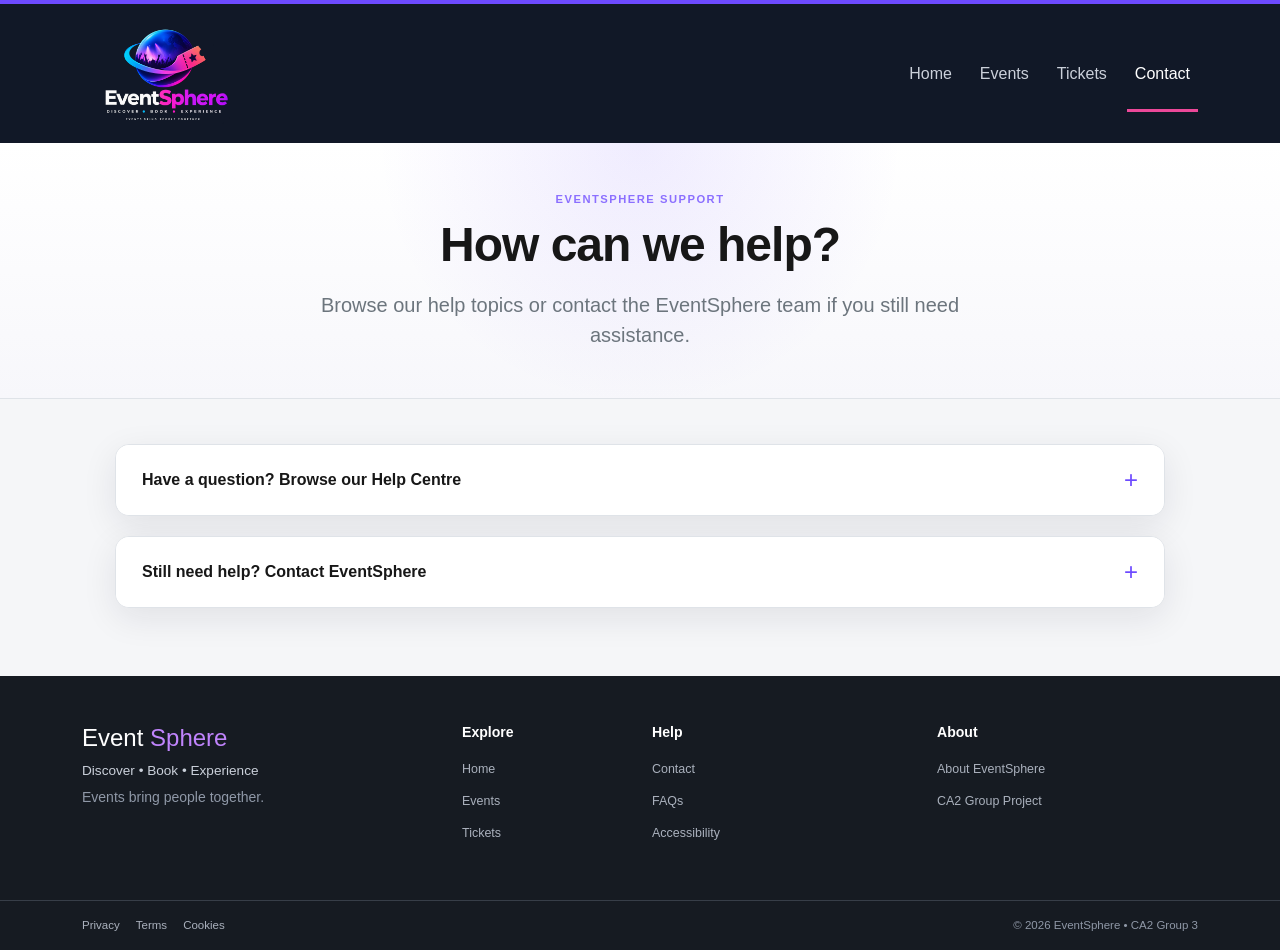
==== commit 03f09039: "Update lgo" ====
--- a/contact/contact.html
+++ b/contact/contact.html
@@ -24,7 +24,7 @@
 
 					<!-- EventSphere Logo -->
 					<a class="navbar-brand" href="../index.html">
-						<img src="../images/logo.png" alt="EventSphere - Home" class="eventsphere-logo">
+						<img src="../images/logo.png" alt="EventSphere - Home" class="eventsphere-logo" width="165" height="113">
 					</a>
 
 					<!-- Mobile Menu -->
@@ -694,4 +694,5 @@
 
 	</body>
 	
-</html>+
+</html>
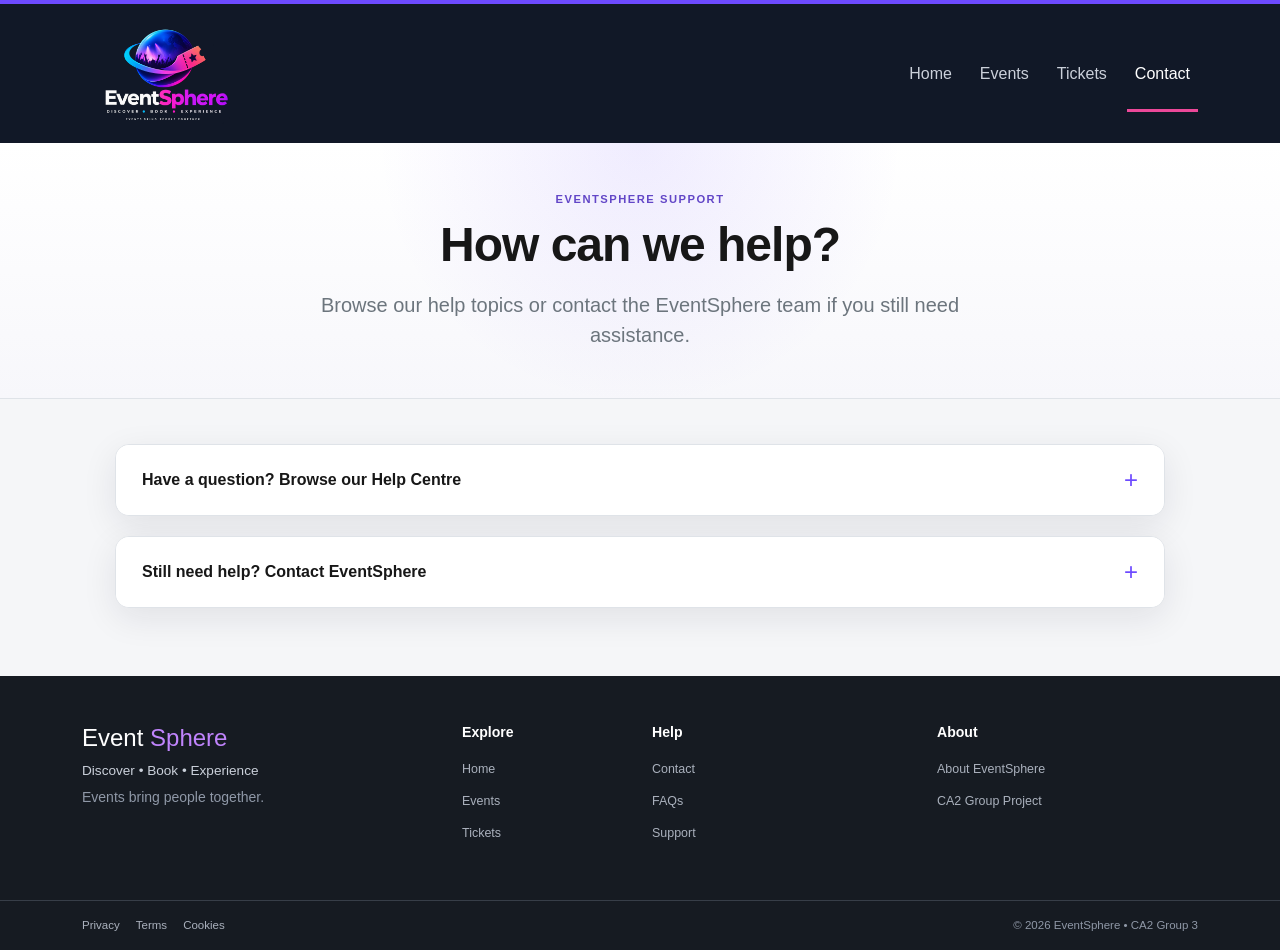
==== commit d660be05: "Add files via upload" ====
--- a/contact/contact.html
+++ b/contact/contact.html
@@ -160,15 +160,6 @@
 											client-side booking functionality.
 										</p>
 									</article>
-									<div class="help-placeholder mt-4">
-										<strong>Future group content</strong>
-										<p class="mb-0 mt-1">
-											Additional help articles, event-specific
-											information or accessibility guidance
-											can be added here during final group
-											integration.
-										</p>
-									</div>
 								</div>
 							</div>
 						</div>
@@ -411,10 +402,10 @@
 							<a href="../contact/contact.html">Contact</a>
 						</li>
 						<li>
-							<a href="../contact/contact.html">FAQs</a>
-						</li>
-						<li>
-							<a href="../contact/contact.html">Accessibility</a>
+							<a href="../contact/contact.html#helpCentreHeading">FAQs</a>
+						</li>
+						<li>
+							<a href="../contact/contact.html#contactHeading">Support</a>
 						</li>
 					</ul>
 				</div>
@@ -694,5 +685,4 @@
 
 	</body>
 	
-
-</html>
+</html>
--- a/styles/style.css
+++ b/styles/style.css
@@ -143,6 +143,26 @@
     color: white;
     border-bottom-color: var(--eventsphere-secondary);
 }
+/* =============================================
+   IMAGE 
+============================================= */
+
+.event-image-placeholder {
+    width: 100%;
+    height: 220px;
+    overflow: hidden;
+    border-radius: 16px;
+}
+
+.event-image {
+    width: 100%;
+    height: 100%;
+    object-fit: cover;
+    display: block;
+}
+
+
+
 
 /* =============================================
    CONTACT / HELP PAGE
@@ -318,7 +338,6 @@
         2px solid
         #e6e1ff;
 }
-
 
 .contact-help-item:last-child {
     padding-bottom: 0;
@@ -627,7 +646,7 @@
 
 .event-category,
 .section-label {
-    color: #8b6fff;
+    color: #6246c7;
     font-size: 0.7rem;
     font-weight: 700;
     letter-spacing: 1.5px;
@@ -653,6 +672,32 @@
     max-width: 760px;
     color: #c9ccda;
     line-height: 1.7;
+}
+
+.venue-card {
+    height: 100%;
+}
+
+.venue-card .card-body {
+    display: flex;
+    flex: 1;
+}
+
+.venue-event-visual {
+    width: 100%;
+    min-height: 300px;
+    flex: 1;
+    overflow: hidden;
+    border-radius: 12px;
+    background-color: #080b24;
+}
+
+.venue-event-image {
+    width: 100%;
+    height: 100%;
+    object-fit: cover;
+    object-position: center;
+    display: block;
 }
 
 /* =============================================
@@ -2242,4 +2287,67 @@
     .ticket-email-notice {
         align-items: flex-start;
     }
+}
+
+
+
+/* EventSphere - Events Page */
+/* Hero Section */
+
+.events-hero {
+    background: linear-gradient(
+        135deg,
+        var(--eventsphere-dark),
+        #2c2057
+    );
+    color: white;
+}
+
+.events-hero .section-label {
+    color: #d8b4fe;
+    letter-spacing: 2px;
+}
+
+.events-hero .lead {
+    color: #d1d5db;
+}
+
+/* Event Card Styling */
+
+.event-item .card {
+    border: none;
+    border-radius: 14px;
+    overflow: hidden;
+    box-shadow: var(--eventsphere-shadow);
+    transition: transform 0.3s ease;
+}
+
+.event-item .card:hover {
+    transform: translateY(-5px);
+}
+
+.event-item .card-title {
+    font-size: 1.3rem;
+    font-weight: bold;
+}
+
+.event-item .card-body {
+    padding: 24px;
+    display: flex;
+    flex-direction: column;
+}
+
+.event-item .btn-primary {
+    background-color: var(--eventsphere-primary);
+    border: none;
+    margin-top: auto;
+    width: 100%;
+}
+
+/* Event Card Images */
+
+.event-item .card-img-top {
+    height: 220px;
+    width: 100%;
+    object-fit: cover;
 }
